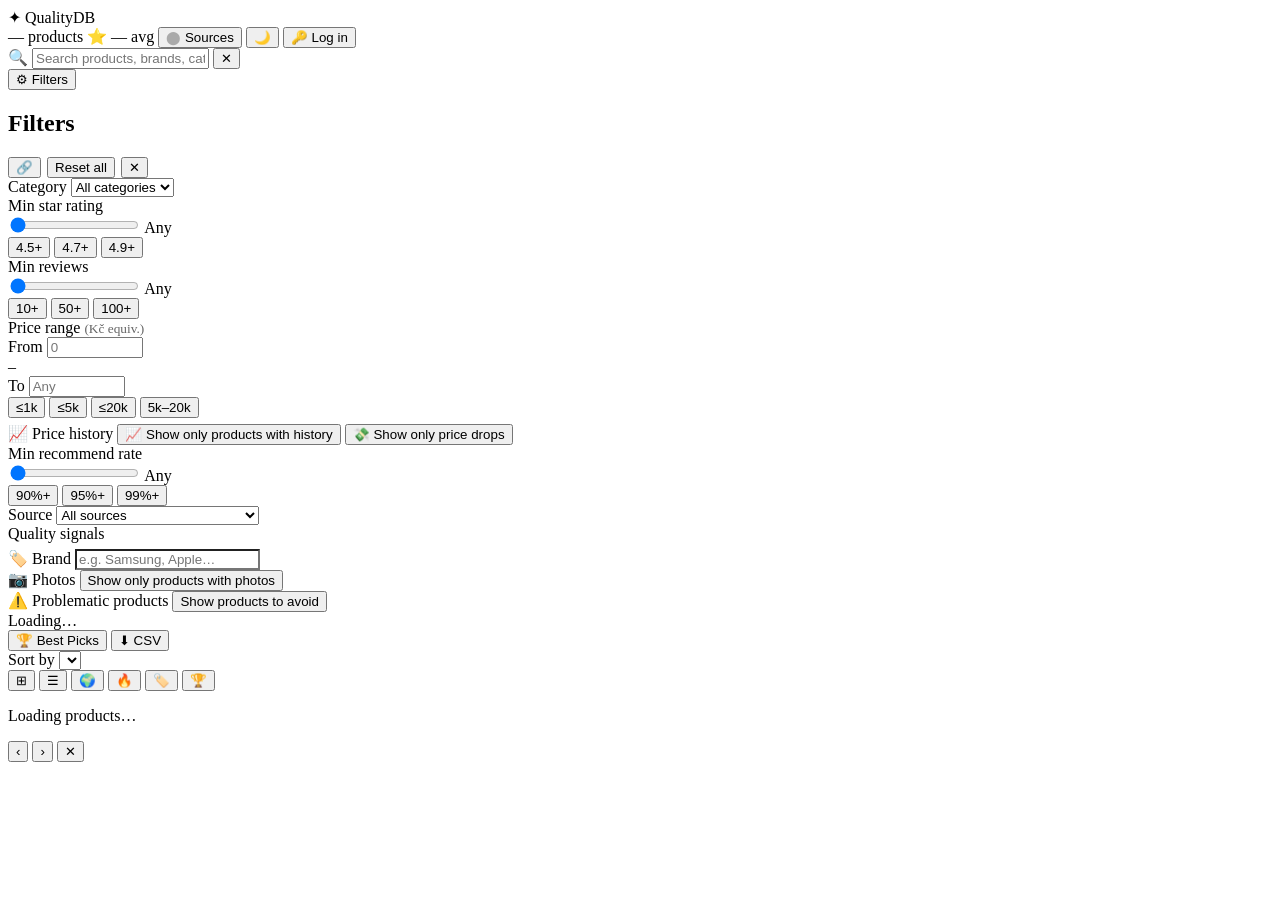
==== QualityDB/templates/index.html @ 21565580 "Add Best Picks navigation: 3 improvements for ≤3-click quality discovery 1. 🏆 Best Picks preset butt" ====
<!DOCTYPE html>
<html lang="en">
<head>
  <meta charset="UTF-8" />
  <meta name="viewport" content="width=device-width, initial-scale=1.0"/>
  <title>Quality Product Database</title>
  <link rel="icon" type="image/svg+xml" href="data:image/svg+xml,<svg xmlns='http://www.w3.org/2000/svg' viewBox='0 0 100 100'><rect width='100' height='100' rx='18' fill='%232563eb'/><text x='50' y='72' font-size='58' text-anchor='middle' font-family='serif'>⭐</text></svg>">
  <link rel="preconnect" href="https://fonts.googleapis.com">
  <link href="https://fonts.googleapis.com/css2?family=Inter:wght@300;400;500;600;700&display=swap" rel="stylesheet">
  <link rel="stylesheet" href="/static/style.css" />
</head>
<body>

<!-- HEADER -->
<header class="header">
  <div class="header-inner">
    <div class="logo">
      <span class="logo-icon">✦</span>
      <span class="logo-text">QualityDB</span>
    </div>

    <div class="header-stats" id="header-stats">
      <span class="stat-pill"><span id="stat-total">—</span> <span data-i18n="statProducts">products</span></span>
      <span class="stat-pill">⭐ <span id="stat-stars">—</span> <span data-i18n="statAvg">avg</span></span>
      <span class="stat-pill" id="stat-images" title="Products with product photos" style="display:none"></span>
      <button class="stat-pill status-health-btn" id="health-btn" title="Data freshness status">
        <span id="health-indicator" style="color:#aaa">⬤</span> Sources
      </button>
      <button class="stat-pill theme-toggle-btn" id="theme-toggle" title="Toggle dark/light mode" aria-label="Toggle dark mode">🌙</button>
      <button class="stat-pill auth-btn" id="auth-btn" title="Contribute data to Institut Kvality">
        <span id="auth-btn-icon">🔑</span>
        <span id="auth-btn-label">Log in</span>
      </button>
    </div>
  </div>
</header>

<!-- DATA HEALTH PANEL -->
<div id="health-backdrop" class="sidebar-backdrop"></div>
<div id="health-panel" class="health-panel" style="display:none">
  <div class="health-panel-inner">
    <div class="health-panel-header">
      <span>📡 Data Source Status</span>
      <button id="health-close" class="sidebar-close-btn">✕</button>
    </div>
    <div id="health-summary" class="health-summary"></div>
    <div id="health-rows" class="health-rows">Loading…</div>
  </div>
</div>

<!-- SEARCH BAR -->
<div class="search-section">
  <div class="search-wrap">
    <div class="search-box">
      <span class="search-icon">🔍</span>
      <input type="text" id="search-input" data-i18n-placeholder="searchPlaceholder"
             placeholder="Search products, brands, categories… (press / to focus)" autocomplete="off" />
      <button class="search-clear" id="search-clear" title="Clear">✕</button>
    </div>
    <div id="search-suggestions" class="search-suggestions" style="display:none"></div>
  </div>
</div>

<!-- CATEGORY QUICK-FILTER PILLS -->
<div class="cat-pills-row" id="cat-pills-row" style="display:none"></div>
<div class="cat-pills-row sub-pills-row" id="sub-pills-row" style="display:none"></div>

<!-- MOBILE FILTER TOGGLE -->
<button class="mobile-filter-btn" id="mobile-filter-btn">
  <span>⚙</span> <span data-i18n="mobileFilters">Filters</span>
</button>

<!-- SIDEBAR BACKDROP (mobile) -->
<div class="sidebar-backdrop" id="sidebar-backdrop"></div>

<!-- MAIN LAYOUT -->
<div class="layout">

  <!-- SIDEBAR FILTERS -->
  <aside class="sidebar" id="sidebar">
    <div class="sidebar-header">
      <h2 data-i18n="filtersTitle">Filters</h2>
      <div style="display:flex;gap:6px;align-items:center;">
        <button class="share-btn" id="share-filters" title="Copy link to current filters">🔗</button>
        <button class="reset-btn" id="reset-filters" data-i18n="resetAll">Reset all</button>
        <button class="sidebar-close-btn" id="sidebar-close">✕</button>
      </div>
    </div>

    <!-- Main Category -->
    <div class="filter-group">
      <label class="filter-label" data-i18n="category">Category</label>
      <select id="filter-main-category" class="filter-select">
        <option value="" data-i18n-opt="allCategories">All categories</option>
      </select>
    </div>

    <!-- Subcategory -->
    <div class="filter-group" id="sub-category-group" style="display:none;">
      <label class="filter-label" data-i18n="subcategory">Subcategory</label>
      <select id="filter-category" class="filter-select">
        <option value="" data-i18n-opt="allSubcategories">All subcategories</option>
      </select>
    </div>

    <!-- Min Stars -->
    <div class="filter-group">
      <label class="filter-label" data-i18n="minStarRating">Min star rating</label>
      <div class="range-row">
        <input type="range" id="filter-stars" min="0" max="5" step="0.1" value="0" />
        <span class="range-value" id="stars-val">Any</span>
      </div>
      <div class="star-quick">
        <button class="star-btn" data-val="4.5">4.5+</button>
        <button class="star-btn" data-val="4.7">4.7+</button>
        <button class="star-btn" data-val="4.9">4.9+</button>
      </div>
    </div>

    <!-- Max Return Rate (Alza only — shown/hidden by JS) -->
    <div class="filter-group" id="return-rate-group" style="display:none">
      <label class="filter-label" data-i18n="maxReturnRate">Max return rate</label>
      <div class="range-row">
        <input type="range" id="filter-return" min="0" max="1.4" step="0.1" value="1.4" />
        <span class="range-value" id="return-val">1.4%</span>
      </div>
      <div class="star-quick">
        <button class="star-btn" data-return="0">0%</button>
        <button class="star-btn" data-return="0.5">≤0.5%</button>
        <button class="star-btn" data-return="1.0">≤1.0%</button>
      </div>
    </div>

    <!-- Min Reviews -->
    <div class="filter-group">
      <label class="filter-label" data-i18n="minReviews">Min reviews</label>
      <div class="range-row">
        <input type="range" id="filter-reviews" min="0" max="500" step="5" value="0" />
        <span class="range-value" id="reviews-val">Any</span>
      </div>
      <div class="star-quick">
        <button class="star-btn" data-reviews="10">10+</button>
        <button class="star-btn" data-reviews="50">50+</button>
        <button class="star-btn" data-reviews="100">100+</button>
      </div>
    </div>

    <!-- Price range (min + max) -->
    <div class="filter-group" id="price-filter-group">
      <label class="filter-label">Price range <small style="opacity:.6;font-weight:400">(Kč equiv.)</small></label>
      <div class="price-range-row">
        <div class="price-input-wrap">
          <span class="price-input-label">From</span>
          <input type="number" id="filter-min-price" class="price-number-input" min="0" max="10000000" step="100" placeholder="0" />
        </div>
        <span class="price-range-dash">–</span>
        <div class="price-input-wrap">
          <span class="price-input-label">To</span>
          <input type="number" id="filter-max-price" class="price-number-input" min="0" max="10000000" step="100" placeholder="Any" />
        </div>
      </div>
      <div class="star-quick">
        <button class="star-btn" data-price-preset="0,1000">≤1k</button>
        <button class="star-btn" data-price-preset="0,5000">≤5k</button>
        <button class="star-btn" data-price-preset="0,20000">≤20k</button>
        <button class="star-btn" data-price-preset="5000,20000">5k–20k</button>
      </div>
    </div>

    <!-- Has price history -->
    <div class="filter-group">
      <label class="filter-label">📈 Price history</label>
      <button id="history-toggle" class="avoid-btn" data-active="0">
        📈 Show only products with history
      </button>
      <button id="price-drop-toggle" class="avoid-btn" data-active="0" style="margin-top:6px">
        💸 Show only price drops
      </button>
    </div>

    <!-- Min Recommend Rate -->
    <div class="filter-group" id="recommend-filter-group">
      <label class="filter-label" data-i18n="minRecommend">Min recommend rate</label>
      <div class="range-row">
        <input type="range" id="filter-recommend" min="0" max="100" step="1" value="0" />
        <span class="range-value" id="recommend-val">Any</span>
      </div>
      <div class="star-quick">
        <button class="star-btn" data-rec="90">90%+</button>
        <button class="star-btn" data-rec="95">95%+</button>
        <button class="star-btn" data-rec="99">99%+</button>
      </div>
    </div>

    <!-- Source -->
    <div class="filter-group">
      <label class="filter-label" data-i18n="source">Source</label>
      <select id="filter-source" class="filter-select">
        <option value="">All sources</option>
        <optgroup label="🇨🇿 Czech Republic">
          <option value="alza.cz"    data-market="CZ">Alza.cz</option>
          <option value="heureka.cz" data-market="CZ">Heureka.cz</option>
          <option value="zbozi.cz"   data-market="CZ">Zbozi.cz</option>
          <option value="datart.cz"  data-market="CZ">Datart.cz</option>
          <option value="planeo.cz"  data-market="CZ">Planeo.cz</option>
        </optgroup>
        <optgroup label="🇸🇰 Slovakia">
          <option value="heureka.sk" data-market="SK">Heureka.sk</option>
        </optgroup>
        <optgroup label="🇩🇪 Germany">
          <option value="amazon_de"     data-market="DE">Amazon.de</option>
          <option value="otto_de"       data-market="DE">Otto.de</option>
          <option value="saturn_de"     data-market="DE">Saturn.de</option>
          <option value="mediamarkt"    data-market="DE">MediaMarkt</option>
          <option value="testberichte"  data-market="DE">Testberichte.de</option>
          <option value="conrad"        data-market="DE">Conrad.de</option>
        </optgroup>
        <optgroup label="🇦🇹 Austria">
          <option value="geizhals"      data-market="AT">Geizhals.at</option>
        </optgroup>
        <optgroup label="🇨🇭 Switzerland">
          <option value="digitec"       data-market="CH">Digitec.ch</option>
        </optgroup>
        <optgroup label="🇫🇷 France">
          <option value="fnac"          data-market="FR">Fnac.fr</option>
          <option value="fr_ir"         data-market="FR">Indice de Réparabilité (Gov)</option>
        </optgroup>
        <optgroup label="🇵🇱 Poland">
          <option value="ceneo"         data-market="PL">Ceneo.pl</option>
        </optgroup>
        <optgroup label="🇳🇱 Netherlands">
          <option value="coolblue"      data-market="NL">Coolblue.nl</option>
        </optgroup>
        <optgroup label="🇸🇪 Sweden">
          <option value="prisjakt"      data-market="SE">Prisjakt.nu</option>
          <option value="pricerunner_se" data-market="SE">PriceRunner.se</option>
        </optgroup>
        <optgroup label="🇩🇰 Denmark">
          <option value="pricerunner"   data-market="DK">PriceRunner.dk</option>
        </optgroup>
        <optgroup label="🌐 Global">
          <option value="amazon_us"     data-market="US">Amazon.com (US)</option>
        </optgroup>
      </select>
    </div>

    <!-- Quality keywords -->
    <div class="filter-group">
      <div style="display:flex;align-items:center;justify-content:space-between;margin-bottom:6px">
        <label class="filter-label" style="margin-bottom:0" data-i18n="qualitySignals">Quality signals</label>
        <button id="kw-clear-btn" class="kw-clear-btn" style="display:none" title="Clear filter">✕ Clear</button>
      </div>
      <div class="kw-filter-pills" id="kw-filter-pills"></div>
    </div>

    <!-- Brand filter -->
    <div class="filter-group">
      <label class="filter-label">🏷️ Brand</label>
      <input type="text" id="filter-brand" class="filter-select" placeholder="e.g. Samsung, Apple…"
             list="brand-autocomplete" spellcheck="false"
             style="cursor:text;background-image:none;padding-right:10px" />
      <datalist id="brand-autocomplete"></datalist>
    </div>

    <!-- With photos only -->
    <div class="filter-group">
      <label class="filter-label">📷 Photos</label>
      <button id="photos-toggle" class="avoid-btn" data-active="0">
        Show only products with photos
      </button>
    </div>

    <!-- Products to avoid -->
    <div class="filter-group">
      <label class="filter-label">⚠️ Problematic products</label>
      <button id="avoid-toggle" class="avoid-btn" data-active="0">
        Show products to avoid
      </button>
      <div id="avoid-info" class="avoid-info" style="display:none">
        Showing products rated &lt;3.5★ or &lt;65% recommend with 100+ reviews
      </div>
    </div>
  </aside>

  <!-- MAIN CONTENT -->
  <main class="main-content">

    <!-- TOOLBAR -->
    <div class="toolbar">
      <div class="toolbar-left">
        <div class="results-info" id="results-info">Loading…</div>
        <button class="best-picks-btn" id="best-picks-btn" title="Top-rated products (≥93% recommend, ≥20 reviews)">🏆 Best Picks</button>
        <button class="export-btn" id="export-csv-btn" title="Download visible results as CSV">⬇ CSV</button>
      </div>
      <div class="toolbar-right">
        <label class="sort-label" data-i18n="sortBy">Sort by</label>
        <select id="sort-by" class="filter-select sort-select">
          <!-- populated by buildSortOptions() on load and language change -->
        </select>
        <div class="view-toggle">
          <button class="view-btn active" id="view-grid" title="Grid view">⊞</button>
          <button class="view-btn" id="view-list" title="List view">☰</button>
          <button class="view-btn" id="view-cross-market" title="Cross-market comparison">🌍</button>
          <button class="view-btn" id="view-movers" title="Trending: products with the biggest price / rating / review changes vs N days ago">🔥</button>
          <button class="view-btn" id="view-brands" title="Brand leaderboard — average ratings across all brands">🏷️</button>
          <button class="view-btn" id="view-top-picks" title="Best products by category">🏆</button>
        </div>
      </div>
    </div>

    <!-- ACTIVE FILTERS BAR -->
    <div id="active-filters-bar" style="display:none"></div>

    <!-- PRODUCT GRID -->
    <div class="product-grid" id="product-grid">
      <div class="loading-state">
        <div class="spinner"></div>
        <p data-i18n="loading">Loading products…</p>
      </div>
    </div>

    <!-- PAGINATION -->
    <div class="pagination" id="pagination"></div>

    <!-- LOAD MORE -->
    <div class="load-more-wrap">
      <button id="load-more-btn" class="load-more-btn" style="display:none" onclick="loadMoreProducts()">Load more</button>
    </div>

    <!-- MOVERS VIEW (hidden by default, toggled by toolbar button) -->
    <div id="movers-panel" style="display:none">
      <div class="movers-toolbar">
        <span class="movers-title">🔥 Trending Changes</span>
        <select id="movers-metric" class="filter-select" title="Metric to compare">
          <option value="recommend">Recommend rate</option>
          <option value="stars">Star rating</option>
          <option value="price">Price (CZK)</option>
        </select>
        <select id="movers-days" class="filter-select" title="Min. tracking age — only show products tracked for at least this long">
          <option value="3">tracked ≥ 3 days</option>
          <option value="7" selected>tracked ≥ 1 week</option>
          <option value="14">tracked ≥ 2 weeks</option>
          <option value="30">tracked ≥ 1 month</option>
          <option value="60">tracked ≥ 2 months</option>
        </select>
        <button id="movers-refresh-btn" class="star-btn" style="padding:4px 12px">Refresh</button>
        <span id="movers-status" style="font-size:0.8em;color:#888"></span>
      </div>
      <div id="movers-grid"></div>
    </div>

    <!-- BRANDS VIEW (hidden by default, toggled by toolbar button) -->
    <div id="brands-panel" style="display:none">
      <div class="brands-toolbar">
        <span class="brands-title">🏷️ Brand Leaderboard</span>
        <div class="brands-controls">
          <label style="font-size:0.85em;color:#888">Min products:</label>
          <select id="brands-min-products" class="filter-select" style="width:auto">
            <option value="1">1+</option>
            <option value="3" selected>3+</option>
            <option value="10">10+</option>
            <option value="25">25+</option>
            <option value="50">50+</option>
          </select>
          <input type="text" id="brands-search" class="search-box" placeholder="Filter brands…"
                 style="padding:4px 10px;width:180px;font-size:0.85em;border:1px solid #333;border-radius:6px;background:#1a1a1a;color:#e0e0e0" />
        </div>
        <span id="brands-status" style="font-size:0.8em;color:#888"></span>
      </div>
      <div id="brands-grid"></div>
    </div>

    <!-- CROSS-MARKET VIEW (hidden by default, toggled by toolbar button) -->
    <div id="cross-market-panel" style="display:none">
      <div class="cross-market-toolbar">
        <span class="cross-market-title">🌍 Cross-Market Product Matches</span>
        <div class="cm-quality-chips" id="cm-quality-chips">
          <button class="cm-qchip active" data-thresh="0">All</button>
          <button class="cm-qchip" data-thresh="90">90%+</button>
          <button class="cm-qchip" data-thresh="93">93%+</button>
          <button class="cm-qchip" data-thresh="97">97%+</button>
        </div>
        <select id="cm-min-markets" class="filter-select" title="Minimum markets">
          <option value="2">2+ markets</option>
          <option value="3">3+ markets</option>
        </select>
        <button id="cm-refresh-btn" class="star-btn" style="padding:4px 12px">Refresh</button>
        <span id="cm-status" style="font-size:0.8em;color:#888"></span>
      </div>
      <div id="cross-market-grid"></div>
    </div>

    <!-- TOP-PICKS PANEL (hidden by default, toggled by toolbar button) -->
    <div id="top-picks-panel" style="display:none">
      <div class="top-picks-toolbar">
        <span class="top-picks-title">🏆 Best Products by Category</span>
        <div class="tp-quality-chips" id="tp-quality-chips">
          <button class="cm-qchip active" data-thresh="93" data-reviews="20">93%+</button>
          <button class="cm-qchip" data-thresh="95" data-reviews="20">95%+</button>
          <button class="cm-qchip" data-thresh="97" data-reviews="20">97%+</button>
        </div>
        <button id="tp-refresh-btn" class="star-btn" style="padding:4px 12px">Refresh</button>
        <span id="tp-status" style="font-size:0.8em;color:#888"></span>
      </div>
      <div id="top-picks-grid"></div>
    </div>

  </main>
</div>

<!-- AUTH MODAL -->
<div class="modal-overlay" id="auth-modal-overlay" style="display:none">
  <div class="modal auth-modal" id="auth-modal">
    <button class="modal-close" id="auth-modal-close">✕</button>
    <div class="auth-modal-content">

      <!-- Tab switcher -->
      <div class="auth-tabs">
        <button class="auth-tab active" id="tab-login">Log in</button>
        <button class="auth-tab" id="tab-register">Join Institut Kvality</button>
        <a href="https://institutkvality.vercel.app/en/contribute" target="_blank" rel="noopener"
           class="auth-tab auth-tab-external" style="margin-left:auto;font-size:0.8em;color:#888;text-decoration:none;display:flex;align-items:center;gap:4px">
          institutkvality.cz ↗
        </a>
      </div>

      <!-- LOGIN FORM -->
      <form id="login-form" class="auth-form">
        <h2 class="auth-title">Welcome back</h2>
        <div class="auth-field">
          <label>Email</label>
          <input type="email" id="login-email" autocomplete="email" placeholder="you@example.com" required />
        </div>
        <div class="auth-field">
          <label>Password</label>
          <input type="password" id="login-password" autocomplete="current-password" placeholder="••••••••" required />
        </div>
        <div class="auth-error" id="login-error"></div>
        <button type="submit" class="auth-submit" id="login-submit">Log in</button>
      </form>

      <!-- REGISTER FORM -->
      <form id="register-form" class="auth-form" style="display:none">
        <h2 class="auth-title">Create your research account</h2>
        <p class="auth-subtitle">Join the distributed quality-data network. Your contributions help build
        an open, crowd-verified product database — independent of any retailer.</p>

        <div class="auth-field">
          <label>Email</label>
          <input type="email" id="reg-email" autocomplete="email" placeholder="you@example.com" required />
        </div>
        <div class="auth-field">
          <label>Password <span class="auth-hint">(min 8 characters)</span></label>
          <input type="password" id="reg-password" autocomplete="new-password" placeholder="••••••••" required minlength="8" />
        </div>
        <div class="auth-field">
          <label>Country <span class="auth-hint">(determines which sources you can contribute)</span></label>
          <select id="reg-country" required>
            <option value="">— select —</option>
            <option value="CZ">🇨🇿 Czech Republic</option>
            <option value="SK">🇸🇰 Slovakia</option>
            <option value="DE">🇩🇪 Germany</option>
            <option value="AT">🇦🇹 Austria</option>
            <option value="CH">🇨🇭 Switzerland</option>
            <option value="FR">🇫🇷 France</option>
            <option value="PL">🇵🇱 Poland</option>
            <option value="NL">🇳🇱 Netherlands</option>
            <option value="SE">🇸🇪 Sweden</option>
            <option value="DK">🇩🇰 Denmark</option>
            <option value="US">🇺🇸 United States</option>
            <option value="GB">🇬🇧 United Kingdom</option>
          </select>
        </div>

        <div class="auth-research-questions">
          <p class="auth-research-intro">Three quick research questions — helps us understand who is building this database:</p>
          <div class="auth-field">
            <label>1. What is your primary reason for researching product quality?</label>
            <textarea id="reg-q1" rows="2" placeholder="e.g. I want to make more informed purchase decisions…" required></textarea>
          </div>
          <div class="auth-field">
            <label>2. Which product categories do you think are most affected by planned obsolescence?</label>
            <textarea id="reg-q2" rows="2" placeholder="e.g. Smartphones, printers, household appliances…" required></textarea>
          </div>
          <div class="auth-field">
            <label>3. How do you currently discover high-quality products?</label>
            <textarea id="reg-q3" rows="2" placeholder="e.g. Word of mouth, online reviews, specialist forums…" required></textarea>
          </div>
        </div>

        <div class="auth-error" id="reg-error"></div>
        <button type="submit" class="auth-submit" id="reg-submit">Create account &amp; join</button>
      </form>

      <!-- LOGGED-IN STATE -->
      <div id="user-panel" class="user-panel" style="display:none">
        <div class="user-welcome">
          <span class="user-avatar">👤</span>
          <div>
            <div class="user-email" id="user-email"></div>
            <div class="user-country" id="user-country"></div>
          </div>
        </div>
        <div class="user-stats">
          <div class="user-stat">
            <span class="user-stat-val" id="user-contrib-count">—</span>
            <span class="user-stat-label">contributions</span>
          </div>
          <div class="user-stat">
            <span class="user-stat-val" id="contrib-total-staged">—</span>
            <span class="user-stat-label">staged globally</span>
          </div>
          <div class="user-stat">
            <span class="user-stat-val" id="contrib-total-merged">—</span>
            <span class="user-stat-label">merged to DB</span>
          </div>
        </div>
        <div class="user-download-section">
          <p>To contribute product data, run the scraper on your machine:</p>
          <div class="user-token-box">
            <code id="contrib-cmd">python3 contrib_scraper.py --token <span id="user-token-display">…</span></code>
            <button class="copy-token-btn" id="copy-token-btn" title="Copy to clipboard">📋</button>
          </div>
          <a href="/static/contrib_scraper.py" download class="download-btn">⬇ Download contrib_scraper.py</a>
        </div>
        <button class="auth-logout-btn" id="auth-logout">Log out</button>
      </div>

    </div>
  </div>
</div>

<!-- PRODUCT DETAIL MODAL -->
<div class="modal-overlay" id="modal-overlay">
  <div class="modal" id="modal">
    <div class="modal-nav-bar">
      <button class="modal-nav-btn" id="modal-prev" title="Previous product (← arrow key)" onclick="navigateModal(-1)">‹</button>
      <button class="modal-nav-btn" id="modal-next" title="Next product (→ arrow key)" onclick="navigateModal(1)">›</button>
      <button class="modal-close" id="modal-close">✕</button>
    </div>
    <div class="modal-content" id="modal-content"></div>
    <div class="modal-history" id="modal-history" style="display:none">
      <div class="modal-history-title">📈 Rating history</div>
      <div id="modal-history-chart"></div>
    </div>
  </div>
</div>

<script src="/static/app.js"></script>
</body>
</html>
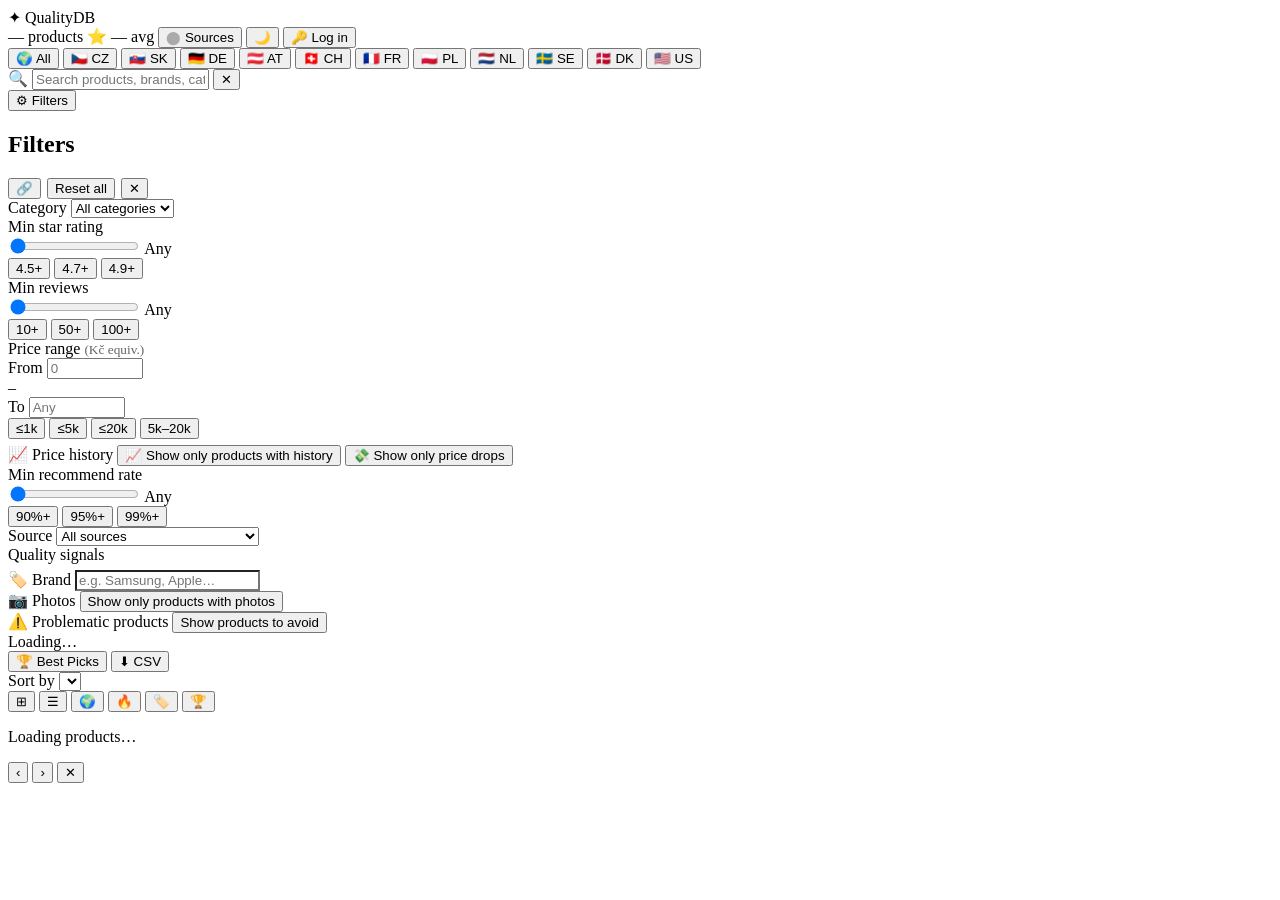
==== commit 6d452251: "Add country filter row: one-click market filtering at the top of the page Sticky row of flag chips (" ====
--- a/QualityDB/templates/index.html
+++ b/QualityDB/templates/index.html
@@ -46,6 +46,22 @@
     <div id="health-summary" class="health-summary"></div>
     <div id="health-rows" class="health-rows">Loading…</div>
   </div>
+</div>
+
+<!-- COUNTRY FILTER ROW — one-click market filter, sticky below header -->
+<div class="country-filter-row" id="country-filter-row">
+  <button class="country-pill country-pill-active" data-ctry="">🌍 All</button>
+  <button class="country-pill" data-ctry="CZ">🇨🇿 CZ</button>
+  <button class="country-pill" data-ctry="SK">🇸🇰 SK</button>
+  <button class="country-pill" data-ctry="DE">🇩🇪 DE</button>
+  <button class="country-pill" data-ctry="AT">🇦🇹 AT</button>
+  <button class="country-pill" data-ctry="CH">🇨🇭 CH</button>
+  <button class="country-pill" data-ctry="FR">🇫🇷 FR</button>
+  <button class="country-pill" data-ctry="PL">🇵🇱 PL</button>
+  <button class="country-pill" data-ctry="NL">🇳🇱 NL</button>
+  <button class="country-pill" data-ctry="SE">🇸🇪 SE</button>
+  <button class="country-pill" data-ctry="DK">🇩🇰 DK</button>
+  <button class="country-pill" data-ctry="US">🇺🇸 US</button>
 </div>
 
 <!-- SEARCH BAR -->
@@ -435,9 +451,47 @@
           <label>Password</label>
           <input type="password" id="login-password" autocomplete="current-password" placeholder="••••••••" required />
         </div>
+        <div style="text-align:right;margin-top:-4px;margin-bottom:8px">
+          <button type="button" id="forgot-pw-link" style="background:none;border:none;color:var(--accent);font-size:0.8em;cursor:pointer;padding:0;text-decoration:underline">
+            Forgot password?
+          </button>
+        </div>
         <div class="auth-error" id="login-error"></div>
         <button type="submit" class="auth-submit" id="login-submit">Log in</button>
       </form>
+
+      <!-- FORGOT PASSWORD FORM -->
+      <div id="forgot-pw-form" class="auth-form" style="display:none">
+        <h2 class="auth-title">Reset password</h2>
+        <p class="auth-subtitle">Enter your email and we'll send a 6-digit code to set a new password.</p>
+        <!-- Step 1: enter email -->
+        <div id="forgot-step-email">
+          <div class="auth-field">
+            <label>Email</label>
+            <input type="email" id="forgot-email" autocomplete="email" placeholder="you@example.com" />
+          </div>
+          <div class="auth-error" id="forgot-error"></div>
+          <button type="button" class="auth-submit" id="forgot-send-btn">Send reset code</button>
+        </div>
+        <!-- Step 2: enter code + new password -->
+        <div id="forgot-step-code" style="display:none">
+          <div class="auth-field">
+            <label>6-digit code <span class="auth-hint">(check your email)</span></label>
+            <input type="text" id="forgot-code" inputmode="numeric" maxlength="6" placeholder="123456" autocomplete="one-time-code" />
+          </div>
+          <div class="auth-field">
+            <label>New password <span class="auth-hint">(min 8 characters)</span></label>
+            <input type="password" id="forgot-new-pw" autocomplete="new-password" placeholder="••••••••" minlength="8" />
+          </div>
+          <div class="auth-error" id="forgot-code-error"></div>
+          <button type="button" class="auth-submit" id="forgot-reset-btn">Set new password</button>
+        </div>
+        <div style="text-align:center;margin-top:12px">
+          <button type="button" id="back-to-login" style="background:none;border:none;color:var(--accent);font-size:0.8em;cursor:pointer;padding:0;text-decoration:underline">
+            ← Back to login
+          </button>
+        </div>
+      </div>
 
       <!-- REGISTER FORM -->
       <form id="register-form" class="auth-form" style="display:none">
@@ -474,17 +528,48 @@
 
         <div class="auth-research-questions">
           <p class="auth-research-intro">Three quick research questions — helps us understand who is building this database:</p>
+
           <div class="auth-field">
             <label>1. What is your primary reason for researching product quality?</label>
-            <textarea id="reg-q1" rows="2" placeholder="e.g. I want to make more informed purchase decisions…" required></textarea>
-          </div>
+            <select id="reg-q1" required>
+              <option value="">— select —</option>
+              <option value="Informed purchase decisions">Making more informed purchase decisions</option>
+              <option value="Avoid planned obsolescence">I want to avoid planned obsolescence</option>
+              <option value="Academic or professional research">Academic / professional research</option>
+              <option value="Environmental & sustainability concerns">Environmental and sustainability concerns</option>
+              <option value="Help others find reliable products">Help others find reliable products</option>
+              <option value="Repairability interest">Interested in product repairability</option>
+              <option value="Other">Other</option>
+            </select>
+          </div>
+
           <div class="auth-field">
-            <label>2. Which product categories do you think are most affected by planned obsolescence?</label>
-            <textarea id="reg-q2" rows="2" placeholder="e.g. Smartphones, printers, household appliances…" required></textarea>
-          </div>
+            <label>2. Which product categories are most affected by planned obsolescence?</label>
+            <div class="auth-checkbox-group" id="reg-q2-group">
+              <label class="auth-checkbox-item"><input type="checkbox" value="Smartphones" /> 📱 Smartphones</label>
+              <label class="auth-checkbox-item"><input type="checkbox" value="Printers" /> 🖨 Printers &amp; ink</label>
+              <label class="auth-checkbox-item"><input type="checkbox" value="Household appliances" /> 🏠 Household appliances</label>
+              <label class="auth-checkbox-item"><input type="checkbox" value="Laptops" /> 💻 Laptops</label>
+              <label class="auth-checkbox-item"><input type="checkbox" value="Headphones" /> 🎧 Headphones &amp; earbuds</label>
+              <label class="auth-checkbox-item"><input type="checkbox" value="Batteries" /> 🔋 Batteries &amp; chargers</label>
+              <label class="auth-checkbox-item"><input type="checkbox" value="Smart home devices" /> 💡 Smart home devices</label>
+              <label class="auth-checkbox-item"><input type="checkbox" value="Cameras" /> 📷 Cameras</label>
+            </div>
+          </div>
+
           <div class="auth-field">
             <label>3. How do you currently discover high-quality products?</label>
-            <textarea id="reg-q3" rows="2" placeholder="e.g. Word of mouth, online reviews, specialist forums…" required></textarea>
+            <select id="reg-q3" required>
+              <option value="">— select —</option>
+              <option value="Word of mouth">Word of mouth / recommendations</option>
+              <option value="Online reviews">Online consumer reviews</option>
+              <option value="Specialist forums">Specialist forums or communities</option>
+              <option value="Consumer test magazines">Consumer test magazines (Which?, Stiftung Warentest…)</option>
+              <option value="Price comparison sites">Price comparison sites</option>
+              <option value="Expert blogs or YouTube">Expert blogs or YouTube</option>
+              <option value="Trial and error">Trial and error</option>
+              <option value="Other">Other</option>
+            </select>
           </div>
         </div>
 
@@ -515,14 +600,72 @@
             <span class="user-stat-label">merged to DB</span>
           </div>
         </div>
-        <div class="user-download-section">
-          <p>To contribute product data, run the scraper on your machine:</p>
-          <div class="user-token-box">
-            <code id="contrib-cmd">python3 contrib_scraper.py --token <span id="user-token-display">…</span></code>
-            <button class="copy-token-btn" id="copy-token-btn" title="Copy to clipboard">📋</button>
-          </div>
-          <a href="/static/contrib_scraper.py" download class="download-btn">⬇ Download contrib_scraper.py</a>
-        </div>
+        <!-- BOOKMARKLET SECTION -->
+        <div class="bookmarklet-section">
+          <h3 class="bm-heading">🔖 Přidejte skener do záložek</h3>
+          <p class="bm-sub">Přetáhněte zelené tlačítko do záložkové lišty v prohlížeči. Stačí jednou.</p>
+
+          <div class="bm-step">
+            <span class="bm-step-num">1</span>
+            <div class="bm-step-body">
+              <strong>Přetáhněte toto tlačítko do záložkové lišty:</strong>
+              <p class="bm-hint">💡 Nejprve zobrazte lištu záložek: <kbd>Ctrl+Shift+B</kbd> (Win) nebo <kbd>⌘+Shift+B</kbd> (Mac). Pod adresním řádkem se zobrazí lišta.</p>
+              <a id="bm-drag-btn" class="bm-drag-btn" href="#" onclick="return false;" title="Přetáhněte do záložkové lišty v prohlížeči">🔬 IKOR Skener</a>
+              <p class="bm-fallback">Nejde přetáhnout? Klikněte pravým tlačítkem na zelené tlačítko → „Přidat záložku".</p>
+            </div>
+          </div>
+
+          <div class="bm-step">
+            <span class="bm-step-num">2</span>
+            <div class="bm-step-body">
+              <strong>🛍️ Jděte na e-shop a otevřete libovolnou kategorii:</strong>
+              <div class="bm-links">
+                <a href="https://www.heureka.cz" target="_blank" rel="noopener">🇨🇿 Heureka.cz →</a>
+                <a href="https://www.heureka.sk" target="_blank" rel="noopener">🇸🇰 Heureka.sk →</a>
+                <a href="https://www.alza.cz" target="_blank" rel="noopener">🇨🇿 Alza.cz →</a>
+                <a href="https://www.zbozi.cz" target="_blank" rel="noopener">🇨🇿 Zbozi.cz →</a>
+                <a href="https://www.coolblue.nl" target="_blank" rel="noopener">🇳🇱 Coolblue.nl →</a>
+                <a href="https://www.idealo.de" target="_blank" rel="noopener">🇩🇪 Idealo.de →</a>
+                <a href="https://www.fnac.com" target="_blank" rel="noopener">🇫🇷 Fnac.com →</a>
+              </div>
+              <p class="bm-hint">Musíte být na stránce s výpisem produktů (např. Smartphony, Notebooky, Pračky).</p>
+            </div>
+          </div>
+
+          <div class="bm-step">
+            <span class="bm-step-num">3</span>
+            <div class="bm-step-body">
+              <strong>✅ Klikněte na záložku <em>IKOR Skener</em></strong>
+              <p class="bm-hint">Zobrazí se okno: „Nalezeno X produktů — přispět?" Klikněte Přispět — hotovo! Trvá ~2 sekundy.</p>
+            </div>
+          </div>
+
+          <p class="bm-supported">Podporuje: <strong>Heureka.cz</strong> · <strong>Heureka.sk</strong> · <strong>Alza.cz</strong> · <strong>Zbozi.cz</strong> · <strong>Coolblue.nl</strong> · <strong>Idealo.de</strong> · <strong>Fnac.com</strong></p>
+        </div>
+
+        <!-- ADVANCED: Python CLI (collapsed) -->
+        <details class="bm-advanced">
+          <summary>⚙ Pokročilé — Python skener</summary>
+          <div class="user-download-section">
+            <p style="font-size:0.82em;color:var(--text2);margin-bottom:8px">Spusťte lokálně pro hromadný sběr dat:</p>
+            <div class="user-token-box">
+              <code id="contrib-cmd">python3 contrib_scraper.py --token <span id="user-token-display">…</span></code>
+              <button class="copy-token-btn" id="copy-token-btn" title="Copy to clipboard">📋</button>
+            </div>
+            <a href="/static/contrib_scraper.py" download class="download-btn">⬇ Download contrib_scraper.py</a>
+          </div>
+        </details>
+
+        <!-- Admin: force-merge staged contributions (bypasses 3-user threshold) -->
+        <div style="margin-top:8px;padding-top:8px;border-top:1px solid var(--border)">
+          <button id="force-merge-btn" style="font-size:0.78em;background:none;border:1px solid var(--border);
+            border-radius:6px;padding:4px 10px;color:var(--text2);cursor:pointer;transition:all var(--transition)"
+            title="Push your staged contributions into the main database (admin only)">
+            ⚡ Merge my staged contributions
+          </button>
+          <span id="force-merge-result" style="font-size:0.78em;color:var(--text2);margin-left:8px"></span>
+        </div>
+
         <button class="auth-logout-btn" id="auth-logout">Log out</button>
       </div>
 
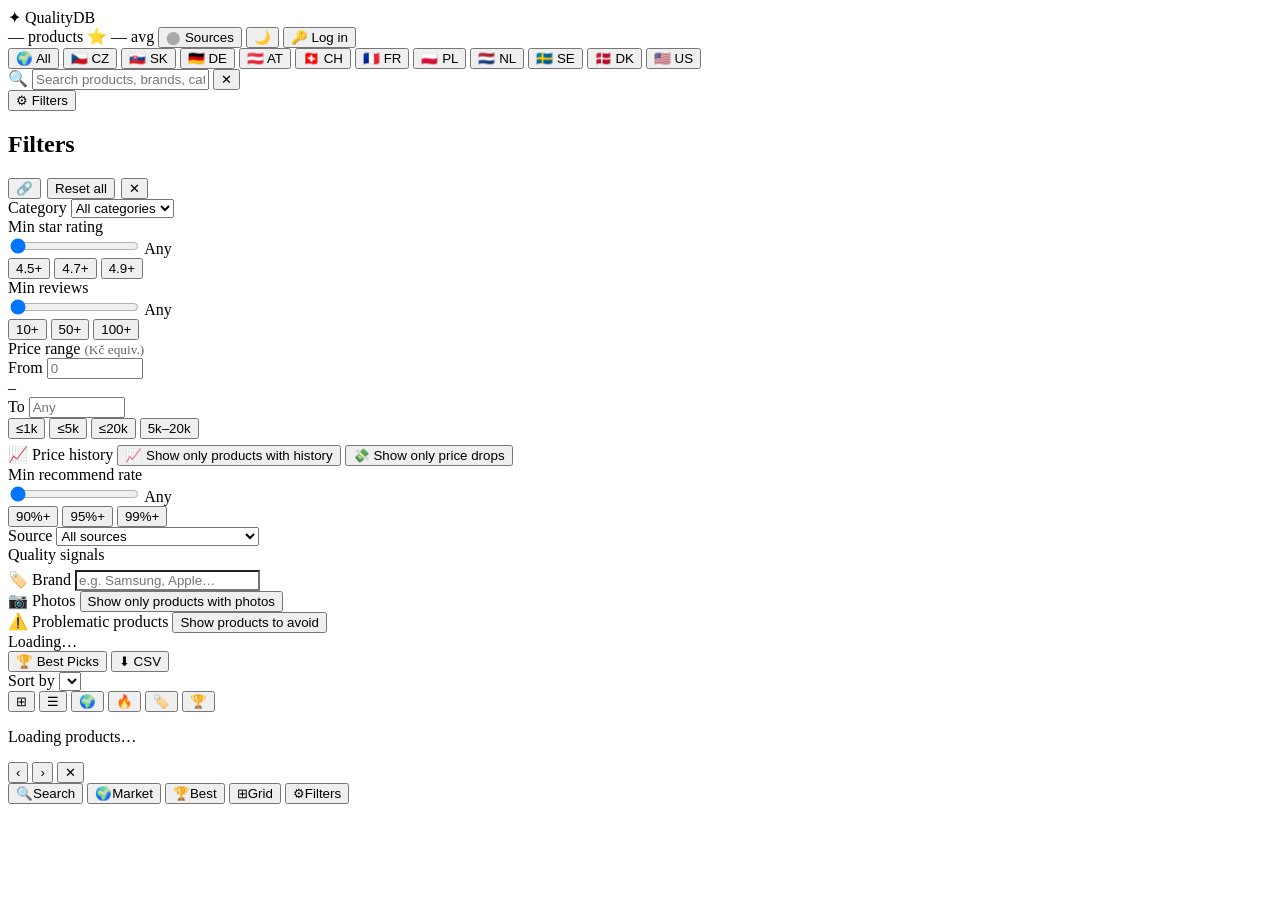
==== commit f7041226: "Mobile UI: bottom nav, compact cards, swipe modal, mini country pills Change 1 — Bottom navigation b" ====
--- a/QualityDB/templates/index.html
+++ b/QualityDB/templates/index.html
@@ -689,6 +689,15 @@
   </div>
 </div>
 
+<!-- MOBILE BOTTOM NAV (only visible ≤900px — replaces floating filter button) -->
+<nav class="mobile-bottom-nav" id="mobile-bottom-nav">
+  <button class="mbn-btn" id="mbn-search"  aria-label="Search">🔍<span>Search</span></button>
+  <button class="mbn-btn" id="mbn-country" aria-label="Market">🌍<span id="mbn-country-label">Market</span></button>
+  <button class="mbn-btn" id="mbn-picks"   aria-label="Best Picks">🏆<span>Best</span></button>
+  <button class="mbn-btn" id="mbn-view"    aria-label="View">⊞<span id="mbn-view-label">Grid</span></button>
+  <button class="mbn-btn" id="mbn-filters" aria-label="Filters">⚙<span>Filters</span></button>
+</nav>
+
 <script src="/static/app.js"></script>
 </body>
 </html>
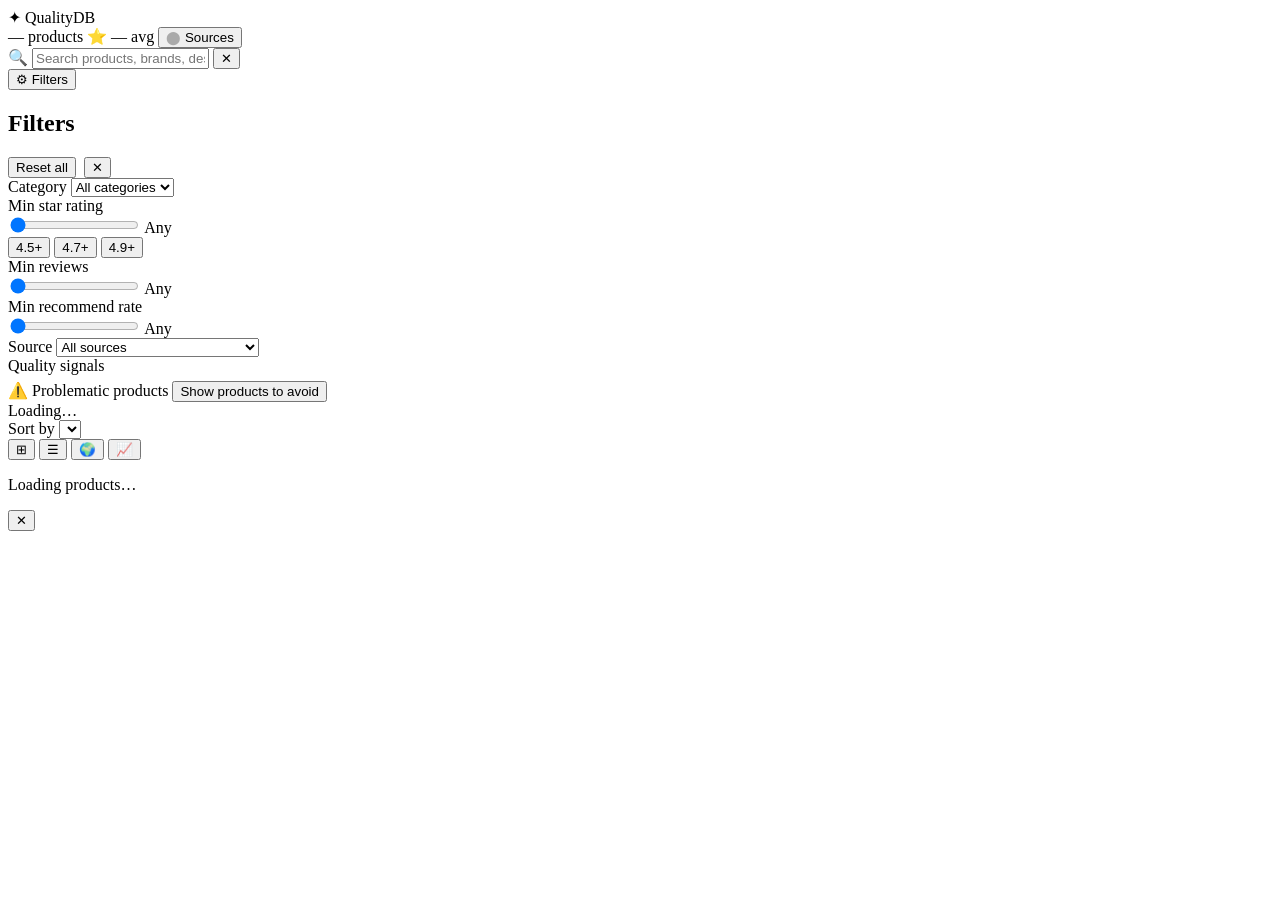
==== commit 32b49c03: "Merge sync-from-local: snapshot/history system, scheduler, multi-market UI Merges origin/sync-from-l" ====
--- a/QualityDB/templates/index.html
+++ b/QualityDB/templates/index.html
@@ -22,14 +22,8 @@
     <div class="header-stats" id="header-stats">
       <span class="stat-pill"><span id="stat-total">—</span> <span data-i18n="statProducts">products</span></span>
       <span class="stat-pill">⭐ <span id="stat-stars">—</span> <span data-i18n="statAvg">avg</span></span>
-      <span class="stat-pill" id="stat-images" title="Products with product photos" style="display:none"></span>
       <button class="stat-pill status-health-btn" id="health-btn" title="Data freshness status">
         <span id="health-indicator" style="color:#aaa">⬤</span> Sources
-      </button>
-      <button class="stat-pill theme-toggle-btn" id="theme-toggle" title="Toggle dark/light mode" aria-label="Toggle dark mode">🌙</button>
-      <button class="stat-pill auth-btn" id="auth-btn" title="Contribute data to Institut Kvality">
-        <span id="auth-btn-icon">🔑</span>
-        <span id="auth-btn-label">Log in</span>
       </button>
     </div>
   </div>
@@ -48,38 +42,17 @@
   </div>
 </div>
 
-<!-- COUNTRY FILTER ROW — one-click market filter, sticky below header -->
-<div class="country-filter-row" id="country-filter-row">
-  <button class="country-pill country-pill-active" data-ctry="">🌍 All</button>
-  <button class="country-pill" data-ctry="CZ">🇨🇿 CZ</button>
-  <button class="country-pill" data-ctry="SK">🇸🇰 SK</button>
-  <button class="country-pill" data-ctry="DE">🇩🇪 DE</button>
-  <button class="country-pill" data-ctry="AT">🇦🇹 AT</button>
-  <button class="country-pill" data-ctry="CH">🇨🇭 CH</button>
-  <button class="country-pill" data-ctry="FR">🇫🇷 FR</button>
-  <button class="country-pill" data-ctry="PL">🇵🇱 PL</button>
-  <button class="country-pill" data-ctry="NL">🇳🇱 NL</button>
-  <button class="country-pill" data-ctry="SE">🇸🇪 SE</button>
-  <button class="country-pill" data-ctry="DK">🇩🇰 DK</button>
-  <button class="country-pill" data-ctry="US">🇺🇸 US</button>
-</div>
-
 <!-- SEARCH BAR -->
 <div class="search-section">
   <div class="search-wrap">
     <div class="search-box">
       <span class="search-icon">🔍</span>
       <input type="text" id="search-input" data-i18n-placeholder="searchPlaceholder"
-             placeholder="Search products, brands, categories… (press / to focus)" autocomplete="off" />
+             placeholder="Search products, brands, descriptions…" autocomplete="off" />
       <button class="search-clear" id="search-clear" title="Clear">✕</button>
     </div>
-    <div id="search-suggestions" class="search-suggestions" style="display:none"></div>
-  </div>
-</div>
-
-<!-- CATEGORY QUICK-FILTER PILLS -->
-<div class="cat-pills-row" id="cat-pills-row" style="display:none"></div>
-<div class="cat-pills-row sub-pills-row" id="sub-pills-row" style="display:none"></div>
+  </div>
+</div>
 
 <!-- MOBILE FILTER TOGGLE -->
 <button class="mobile-filter-btn" id="mobile-filter-btn">
@@ -96,8 +69,7 @@
   <aside class="sidebar" id="sidebar">
     <div class="sidebar-header">
       <h2 data-i18n="filtersTitle">Filters</h2>
-      <div style="display:flex;gap:6px;align-items:center;">
-        <button class="share-btn" id="share-filters" title="Copy link to current filters">🔗</button>
+      <div style="display:flex;gap:8px;align-items:center;">
         <button class="reset-btn" id="reset-filters" data-i18n="resetAll">Reset all</button>
         <button class="sidebar-close-btn" id="sidebar-close">✕</button>
       </div>
@@ -154,44 +126,6 @@
         <input type="range" id="filter-reviews" min="0" max="500" step="5" value="0" />
         <span class="range-value" id="reviews-val">Any</span>
       </div>
-      <div class="star-quick">
-        <button class="star-btn" data-reviews="10">10+</button>
-        <button class="star-btn" data-reviews="50">50+</button>
-        <button class="star-btn" data-reviews="100">100+</button>
-      </div>
-    </div>
-
-    <!-- Price range (min + max) -->
-    <div class="filter-group" id="price-filter-group">
-      <label class="filter-label">Price range <small style="opacity:.6;font-weight:400">(Kč equiv.)</small></label>
-      <div class="price-range-row">
-        <div class="price-input-wrap">
-          <span class="price-input-label">From</span>
-          <input type="number" id="filter-min-price" class="price-number-input" min="0" max="10000000" step="100" placeholder="0" />
-        </div>
-        <span class="price-range-dash">–</span>
-        <div class="price-input-wrap">
-          <span class="price-input-label">To</span>
-          <input type="number" id="filter-max-price" class="price-number-input" min="0" max="10000000" step="100" placeholder="Any" />
-        </div>
-      </div>
-      <div class="star-quick">
-        <button class="star-btn" data-price-preset="0,1000">≤1k</button>
-        <button class="star-btn" data-price-preset="0,5000">≤5k</button>
-        <button class="star-btn" data-price-preset="0,20000">≤20k</button>
-        <button class="star-btn" data-price-preset="5000,20000">5k–20k</button>
-      </div>
-    </div>
-
-    <!-- Has price history -->
-    <div class="filter-group">
-      <label class="filter-label">📈 Price history</label>
-      <button id="history-toggle" class="avoid-btn" data-active="0">
-        📈 Show only products with history
-      </button>
-      <button id="price-drop-toggle" class="avoid-btn" data-active="0" style="margin-top:6px">
-        💸 Show only price drops
-      </button>
     </div>
 
     <!-- Min Recommend Rate -->
@@ -200,11 +134,6 @@
       <div class="range-row">
         <input type="range" id="filter-recommend" min="0" max="100" step="1" value="0" />
         <span class="range-value" id="recommend-val">Any</span>
-      </div>
-      <div class="star-quick">
-        <button class="star-btn" data-rec="90">90%+</button>
-        <button class="star-btn" data-rec="95">95%+</button>
-        <button class="star-btn" data-rec="99">99%+</button>
       </div>
     </div>
 
@@ -214,48 +143,29 @@
       <select id="filter-source" class="filter-select">
         <option value="">All sources</option>
         <optgroup label="🇨🇿 Czech Republic">
-          <option value="alza.cz"    data-market="CZ">Alza.cz</option>
-          <option value="heureka.cz" data-market="CZ">Heureka.cz</option>
-          <option value="zbozi.cz"   data-market="CZ">Zbozi.cz</option>
-          <option value="datart.cz"  data-market="CZ">Datart.cz</option>
-          <option value="planeo.cz"  data-market="CZ">Planeo.cz</option>
+          <option value="alza"      data-market="CZ">Alza.cz</option>
+          <option value="heureka"   data-market="CZ">Heureka.cz</option>
+          <option value="zbozi"     data-market="CZ">Zbozi.cz</option>          <option value="datart"    data-market="CZ">Datart.cz</option>
         </optgroup>
         <optgroup label="🇸🇰 Slovakia">
-          <option value="heureka.sk" data-market="SK">Heureka.sk</option>
-        </optgroup>
-        <optgroup label="🇩🇪 Germany">
-          <option value="amazon_de"     data-market="DE">Amazon.de</option>
-          <option value="otto_de"       data-market="DE">Otto.de</option>
-          <option value="saturn_de"     data-market="DE">Saturn.de</option>
-          <option value="mediamarkt"    data-market="DE">MediaMarkt</option>
-          <option value="testberichte"  data-market="DE">Testberichte.de</option>
-          <option value="conrad"        data-market="DE">Conrad.de</option>
-        </optgroup>
-        <optgroup label="🇦🇹 Austria">
-          <option value="geizhals"      data-market="AT">Geizhals.at</option>
-        </optgroup>
-        <optgroup label="🇨🇭 Switzerland">
-          <option value="digitec"       data-market="CH">Digitec.ch</option>
+          <option value="heureka_sk" data-market="SK">Heureka.sk</option>
+        </optgroup>
+        <optgroup label="🇩🇪 Germany">          <option value="otto"      data-market="DE">Otto.de</option>
+          <option value="amazon"    data-market="DE">Amazon.de</option>
+          <option value="conrad"    data-market="DE">Conrad.de</option>
         </optgroup>
         <optgroup label="🇫🇷 France">
-          <option value="fnac"          data-market="FR">Fnac.fr</option>
-          <option value="fr_ir"         data-market="FR">Indice de Réparabilité (Gov)</option>
+          <option value="fnac"      data-market="FR">Fnac.fr</option>
+          <option value="fr_ir"     data-market="FR">Indice de Réparabilité (Gov)</option>
         </optgroup>
         <optgroup label="🇵🇱 Poland">
-          <option value="ceneo"         data-market="PL">Ceneo.pl</option>
+          <option value="ceneo"     data-market="PL">Ceneo.pl</option>
         </optgroup>
         <optgroup label="🇳🇱 Netherlands">
-          <option value="coolblue"      data-market="NL">Coolblue.nl</option>
-        </optgroup>
-        <optgroup label="🇸🇪 Sweden">
-          <option value="prisjakt"      data-market="SE">Prisjakt.nu</option>
-          <option value="pricerunner_se" data-market="SE">PriceRunner.se</option>
-        </optgroup>
-        <optgroup label="🇩🇰 Denmark">
-          <option value="pricerunner"   data-market="DK">PriceRunner.dk</option>
+          <option value="coolblue" data-market="NL">Coolblue.nl</option>
         </optgroup>
         <optgroup label="🌐 Global">
-          <option value="amazon_us"     data-market="US">Amazon.com (US)</option>
+          <option value="amazon_us" data-market="US">Amazon.com (US)</option>
         </optgroup>
       </select>
     </div>
@@ -267,23 +177,6 @@
         <button id="kw-clear-btn" class="kw-clear-btn" style="display:none" title="Clear filter">✕ Clear</button>
       </div>
       <div class="kw-filter-pills" id="kw-filter-pills"></div>
-    </div>
-
-    <!-- Brand filter -->
-    <div class="filter-group">
-      <label class="filter-label">🏷️ Brand</label>
-      <input type="text" id="filter-brand" class="filter-select" placeholder="e.g. Samsung, Apple…"
-             list="brand-autocomplete" spellcheck="false"
-             style="cursor:text;background-image:none;padding-right:10px" />
-      <datalist id="brand-autocomplete"></datalist>
-    </div>
-
-    <!-- With photos only -->
-    <div class="filter-group">
-      <label class="filter-label">📷 Photos</label>
-      <button id="photos-toggle" class="avoid-btn" data-active="0">
-        Show only products with photos
-      </button>
     </div>
 
     <!-- Products to avoid -->
@@ -303,11 +196,7 @@
 
     <!-- TOOLBAR -->
     <div class="toolbar">
-      <div class="toolbar-left">
-        <div class="results-info" id="results-info">Loading…</div>
-        <button class="best-picks-btn" id="best-picks-btn" title="Top-rated products (≥93% recommend, ≥20 reviews)">🏆 Best Picks</button>
-        <button class="export-btn" id="export-csv-btn" title="Download visible results as CSV">⬇ CSV</button>
-      </div>
+      <div class="results-info" id="results-info">Loading…</div>
       <div class="toolbar-right">
         <label class="sort-label" data-i18n="sortBy">Sort by</label>
         <select id="sort-by" class="filter-select sort-select">
@@ -317,15 +206,10 @@
           <button class="view-btn active" id="view-grid" title="Grid view">⊞</button>
           <button class="view-btn" id="view-list" title="List view">☰</button>
           <button class="view-btn" id="view-cross-market" title="Cross-market comparison">🌍</button>
-          <button class="view-btn" id="view-movers" title="Trending: products with the biggest price / rating / review changes vs N days ago">🔥</button>
-          <button class="view-btn" id="view-brands" title="Brand leaderboard — average ratings across all brands">🏷️</button>
-          <button class="view-btn" id="view-top-picks" title="Best products by category">🏆</button>
+          <button class="view-btn" id="view-movers" title="Biggest rating changes">📈</button>
         </div>
       </div>
     </div>
-
-    <!-- ACTIVE FILTERS BAR -->
-    <div id="active-filters-bar" style="display:none"></div>
 
     <!-- PRODUCT GRID -->
     <div class="product-grid" id="product-grid">
@@ -338,64 +222,33 @@
     <!-- PAGINATION -->
     <div class="pagination" id="pagination"></div>
 
-    <!-- LOAD MORE -->
-    <div class="load-more-wrap">
-      <button id="load-more-btn" class="load-more-btn" style="display:none" onclick="loadMoreProducts()">Load more</button>
-    </div>
-
     <!-- MOVERS VIEW (hidden by default, toggled by toolbar button) -->
     <div id="movers-panel" style="display:none">
       <div class="movers-toolbar">
-        <span class="movers-title">🔥 Trending Changes</span>
+        <span class="movers-title">📈 Biggest Rating Changes</span>
         <select id="movers-metric" class="filter-select" title="Metric to compare">
           <option value="recommend">Recommend rate</option>
           <option value="stars">Star rating</option>
           <option value="price">Price (CZK)</option>
         </select>
-        <select id="movers-days" class="filter-select" title="Min. tracking age — only show products tracked for at least this long">
-          <option value="3">tracked ≥ 3 days</option>
-          <option value="7" selected>tracked ≥ 1 week</option>
-          <option value="14">tracked ≥ 2 weeks</option>
-          <option value="30">tracked ≥ 1 month</option>
-          <option value="60">tracked ≥ 2 months</option>
+        <select id="movers-days" class="filter-select" title="Comparison window">
+          <option value="7">vs. 1 week ago</option>
+          <option value="14">vs. 2 weeks ago</option>
+          <option value="24" selected>vs. ~1 month ago</option>
+          <option value="30">vs. 30 days ago</option>
+          <option value="60">vs. 60 days ago</option>
+          <option value="90">vs. 90 days ago</option>
         </select>
         <button id="movers-refresh-btn" class="star-btn" style="padding:4px 12px">Refresh</button>
         <span id="movers-status" style="font-size:0.8em;color:#888"></span>
       </div>
       <div id="movers-grid"></div>
-    </div>
-
-    <!-- BRANDS VIEW (hidden by default, toggled by toolbar button) -->
-    <div id="brands-panel" style="display:none">
-      <div class="brands-toolbar">
-        <span class="brands-title">🏷️ Brand Leaderboard</span>
-        <div class="brands-controls">
-          <label style="font-size:0.85em;color:#888">Min products:</label>
-          <select id="brands-min-products" class="filter-select" style="width:auto">
-            <option value="1">1+</option>
-            <option value="3" selected>3+</option>
-            <option value="10">10+</option>
-            <option value="25">25+</option>
-            <option value="50">50+</option>
-          </select>
-          <input type="text" id="brands-search" class="search-box" placeholder="Filter brands…"
-                 style="padding:4px 10px;width:180px;font-size:0.85em;border:1px solid #333;border-radius:6px;background:#1a1a1a;color:#e0e0e0" />
-        </div>
-        <span id="brands-status" style="font-size:0.8em;color:#888"></span>
-      </div>
-      <div id="brands-grid"></div>
     </div>
 
     <!-- CROSS-MARKET VIEW (hidden by default, toggled by toolbar button) -->
     <div id="cross-market-panel" style="display:none">
       <div class="cross-market-toolbar">
         <span class="cross-market-title">🌍 Cross-Market Product Matches</span>
-        <div class="cm-quality-chips" id="cm-quality-chips">
-          <button class="cm-qchip active" data-thresh="0">All</button>
-          <button class="cm-qchip" data-thresh="90">90%+</button>
-          <button class="cm-qchip" data-thresh="93">93%+</button>
-          <button class="cm-qchip" data-thresh="97">97%+</button>
-        </div>
         <select id="cm-min-markets" class="filter-select" title="Minimum markets">
           <option value="2">2+ markets</option>
           <option value="3">3+ markets</option>
@@ -406,281 +259,13 @@
       <div id="cross-market-grid"></div>
     </div>
 
-    <!-- TOP-PICKS PANEL (hidden by default, toggled by toolbar button) -->
-    <div id="top-picks-panel" style="display:none">
-      <div class="top-picks-toolbar">
-        <span class="top-picks-title">🏆 Best Products by Category</span>
-        <div class="tp-quality-chips" id="tp-quality-chips">
-          <button class="cm-qchip active" data-thresh="93" data-reviews="20">93%+</button>
-          <button class="cm-qchip" data-thresh="95" data-reviews="20">95%+</button>
-          <button class="cm-qchip" data-thresh="97" data-reviews="20">97%+</button>
-        </div>
-        <button id="tp-refresh-btn" class="star-btn" style="padding:4px 12px">Refresh</button>
-        <span id="tp-status" style="font-size:0.8em;color:#888"></span>
-      </div>
-      <div id="top-picks-grid"></div>
-    </div>
-
   </main>
-</div>
-
-<!-- AUTH MODAL -->
-<div class="modal-overlay" id="auth-modal-overlay" style="display:none">
-  <div class="modal auth-modal" id="auth-modal">
-    <button class="modal-close" id="auth-modal-close">✕</button>
-    <div class="auth-modal-content">
-
-      <!-- Tab switcher -->
-      <div class="auth-tabs">
-        <button class="auth-tab active" id="tab-login">Log in</button>
-        <button class="auth-tab" id="tab-register">Join Institut Kvality</button>
-        <a href="https://institutkvality.vercel.app/en/contribute" target="_blank" rel="noopener"
-           class="auth-tab auth-tab-external" style="margin-left:auto;font-size:0.8em;color:#888;text-decoration:none;display:flex;align-items:center;gap:4px">
-          institutkvality.cz ↗
-        </a>
-      </div>
-
-      <!-- LOGIN FORM -->
-      <form id="login-form" class="auth-form">
-        <h2 class="auth-title">Welcome back</h2>
-        <div class="auth-field">
-          <label>Email</label>
-          <input type="email" id="login-email" autocomplete="email" placeholder="you@example.com" required />
-        </div>
-        <div class="auth-field">
-          <label>Password</label>
-          <input type="password" id="login-password" autocomplete="current-password" placeholder="••••••••" required />
-        </div>
-        <div style="text-align:right;margin-top:-4px;margin-bottom:8px">
-          <button type="button" id="forgot-pw-link" style="background:none;border:none;color:var(--accent);font-size:0.8em;cursor:pointer;padding:0;text-decoration:underline">
-            Forgot password?
-          </button>
-        </div>
-        <div class="auth-error" id="login-error"></div>
-        <button type="submit" class="auth-submit" id="login-submit">Log in</button>
-      </form>
-
-      <!-- FORGOT PASSWORD FORM -->
-      <div id="forgot-pw-form" class="auth-form" style="display:none">
-        <h2 class="auth-title">Reset password</h2>
-        <p class="auth-subtitle">Enter your email and we'll send a 6-digit code to set a new password.</p>
-        <!-- Step 1: enter email -->
-        <div id="forgot-step-email">
-          <div class="auth-field">
-            <label>Email</label>
-            <input type="email" id="forgot-email" autocomplete="email" placeholder="you@example.com" />
-          </div>
-          <div class="auth-error" id="forgot-error"></div>
-          <button type="button" class="auth-submit" id="forgot-send-btn">Send reset code</button>
-        </div>
-        <!-- Step 2: enter code + new password -->
-        <div id="forgot-step-code" style="display:none">
-          <div class="auth-field">
-            <label>6-digit code <span class="auth-hint">(check your email)</span></label>
-            <input type="text" id="forgot-code" inputmode="numeric" maxlength="6" placeholder="123456" autocomplete="one-time-code" />
-          </div>
-          <div class="auth-field">
-            <label>New password <span class="auth-hint">(min 8 characters)</span></label>
-            <input type="password" id="forgot-new-pw" autocomplete="new-password" placeholder="••••••••" minlength="8" />
-          </div>
-          <div class="auth-error" id="forgot-code-error"></div>
-          <button type="button" class="auth-submit" id="forgot-reset-btn">Set new password</button>
-        </div>
-        <div style="text-align:center;margin-top:12px">
-          <button type="button" id="back-to-login" style="background:none;border:none;color:var(--accent);font-size:0.8em;cursor:pointer;padding:0;text-decoration:underline">
-            ← Back to login
-          </button>
-        </div>
-      </div>
-
-      <!-- REGISTER FORM -->
-      <form id="register-form" class="auth-form" style="display:none">
-        <h2 class="auth-title">Create your research account</h2>
-        <p class="auth-subtitle">Join the distributed quality-data network. Your contributions help build
-        an open, crowd-verified product database — independent of any retailer.</p>
-
-        <div class="auth-field">
-          <label>Email</label>
-          <input type="email" id="reg-email" autocomplete="email" placeholder="you@example.com" required />
-        </div>
-        <div class="auth-field">
-          <label>Password <span class="auth-hint">(min 8 characters)</span></label>
-          <input type="password" id="reg-password" autocomplete="new-password" placeholder="••••••••" required minlength="8" />
-        </div>
-        <div class="auth-field">
-          <label>Country <span class="auth-hint">(determines which sources you can contribute)</span></label>
-          <select id="reg-country" required>
-            <option value="">— select —</option>
-            <option value="CZ">🇨🇿 Czech Republic</option>
-            <option value="SK">🇸🇰 Slovakia</option>
-            <option value="DE">🇩🇪 Germany</option>
-            <option value="AT">🇦🇹 Austria</option>
-            <option value="CH">🇨🇭 Switzerland</option>
-            <option value="FR">🇫🇷 France</option>
-            <option value="PL">🇵🇱 Poland</option>
-            <option value="NL">🇳🇱 Netherlands</option>
-            <option value="SE">🇸🇪 Sweden</option>
-            <option value="DK">🇩🇰 Denmark</option>
-            <option value="US">🇺🇸 United States</option>
-            <option value="GB">🇬🇧 United Kingdom</option>
-          </select>
-        </div>
-
-        <div class="auth-research-questions">
-          <p class="auth-research-intro">Three quick research questions — helps us understand who is building this database:</p>
-
-          <div class="auth-field">
-            <label>1. What is your primary reason for researching product quality?</label>
-            <select id="reg-q1" required>
-              <option value="">— select —</option>
-              <option value="Informed purchase decisions">Making more informed purchase decisions</option>
-              <option value="Avoid planned obsolescence">I want to avoid planned obsolescence</option>
-              <option value="Academic or professional research">Academic / professional research</option>
-              <option value="Environmental & sustainability concerns">Environmental and sustainability concerns</option>
-              <option value="Help others find reliable products">Help others find reliable products</option>
-              <option value="Repairability interest">Interested in product repairability</option>
-              <option value="Other">Other</option>
-            </select>
-          </div>
-
-          <div class="auth-field">
-            <label>2. Which product categories are most affected by planned obsolescence?</label>
-            <div class="auth-checkbox-group" id="reg-q2-group">
-              <label class="auth-checkbox-item"><input type="checkbox" value="Smartphones" /> 📱 Smartphones</label>
-              <label class="auth-checkbox-item"><input type="checkbox" value="Printers" /> 🖨 Printers &amp; ink</label>
-              <label class="auth-checkbox-item"><input type="checkbox" value="Household appliances" /> 🏠 Household appliances</label>
-              <label class="auth-checkbox-item"><input type="checkbox" value="Laptops" /> 💻 Laptops</label>
-              <label class="auth-checkbox-item"><input type="checkbox" value="Headphones" /> 🎧 Headphones &amp; earbuds</label>
-              <label class="auth-checkbox-item"><input type="checkbox" value="Batteries" /> 🔋 Batteries &amp; chargers</label>
-              <label class="auth-checkbox-item"><input type="checkbox" value="Smart home devices" /> 💡 Smart home devices</label>
-              <label class="auth-checkbox-item"><input type="checkbox" value="Cameras" /> 📷 Cameras</label>
-            </div>
-          </div>
-
-          <div class="auth-field">
-            <label>3. How do you currently discover high-quality products?</label>
-            <select id="reg-q3" required>
-              <option value="">— select —</option>
-              <option value="Word of mouth">Word of mouth / recommendations</option>
-              <option value="Online reviews">Online consumer reviews</option>
-              <option value="Specialist forums">Specialist forums or communities</option>
-              <option value="Consumer test magazines">Consumer test magazines (Which?, Stiftung Warentest…)</option>
-              <option value="Price comparison sites">Price comparison sites</option>
-              <option value="Expert blogs or YouTube">Expert blogs or YouTube</option>
-              <option value="Trial and error">Trial and error</option>
-              <option value="Other">Other</option>
-            </select>
-          </div>
-        </div>
-
-        <div class="auth-error" id="reg-error"></div>
-        <button type="submit" class="auth-submit" id="reg-submit">Create account &amp; join</button>
-      </form>
-
-      <!-- LOGGED-IN STATE -->
-      <div id="user-panel" class="user-panel" style="display:none">
-        <div class="user-welcome">
-          <span class="user-avatar">👤</span>
-          <div>
-            <div class="user-email" id="user-email"></div>
-            <div class="user-country" id="user-country"></div>
-          </div>
-        </div>
-        <div class="user-stats">
-          <div class="user-stat">
-            <span class="user-stat-val" id="user-contrib-count">—</span>
-            <span class="user-stat-label">contributions</span>
-          </div>
-          <div class="user-stat">
-            <span class="user-stat-val" id="contrib-total-staged">—</span>
-            <span class="user-stat-label">staged globally</span>
-          </div>
-          <div class="user-stat">
-            <span class="user-stat-val" id="contrib-total-merged">—</span>
-            <span class="user-stat-label">merged to DB</span>
-          </div>
-        </div>
-        <!-- BOOKMARKLET SECTION -->
-        <div class="bookmarklet-section">
-          <h3 class="bm-heading">🔖 Přidejte skener do záložek</h3>
-          <p class="bm-sub">Přetáhněte zelené tlačítko do záložkové lišty v prohlížeči. Stačí jednou.</p>
-
-          <div class="bm-step">
-            <span class="bm-step-num">1</span>
-            <div class="bm-step-body">
-              <strong>Přetáhněte toto tlačítko do záložkové lišty:</strong>
-              <p class="bm-hint">💡 Nejprve zobrazte lištu záložek: <kbd>Ctrl+Shift+B</kbd> (Win) nebo <kbd>⌘+Shift+B</kbd> (Mac). Pod adresním řádkem se zobrazí lišta.</p>
-              <a id="bm-drag-btn" class="bm-drag-btn" href="#" onclick="return false;" title="Přetáhněte do záložkové lišty v prohlížeči">🔬 IKOR Skener</a>
-              <p class="bm-fallback">Nejde přetáhnout? Klikněte pravým tlačítkem na zelené tlačítko → „Přidat záložku".</p>
-            </div>
-          </div>
-
-          <div class="bm-step">
-            <span class="bm-step-num">2</span>
-            <div class="bm-step-body">
-              <strong>🛍️ Jděte na e-shop a otevřete libovolnou kategorii:</strong>
-              <div class="bm-links">
-                <a href="https://www.heureka.cz" target="_blank" rel="noopener">🇨🇿 Heureka.cz →</a>
-                <a href="https://www.heureka.sk" target="_blank" rel="noopener">🇸🇰 Heureka.sk →</a>
-                <a href="https://www.alza.cz" target="_blank" rel="noopener">🇨🇿 Alza.cz →</a>
-                <a href="https://www.zbozi.cz" target="_blank" rel="noopener">🇨🇿 Zbozi.cz →</a>
-                <a href="https://www.coolblue.nl" target="_blank" rel="noopener">🇳🇱 Coolblue.nl →</a>
-                <a href="https://www.idealo.de" target="_blank" rel="noopener">🇩🇪 Idealo.de →</a>
-                <a href="https://www.fnac.com" target="_blank" rel="noopener">🇫🇷 Fnac.com →</a>
-              </div>
-              <p class="bm-hint">Musíte být na stránce s výpisem produktů (např. Smartphony, Notebooky, Pračky).</p>
-            </div>
-          </div>
-
-          <div class="bm-step">
-            <span class="bm-step-num">3</span>
-            <div class="bm-step-body">
-              <strong>✅ Klikněte na záložku <em>IKOR Skener</em></strong>
-              <p class="bm-hint">Zobrazí se okno: „Nalezeno X produktů — přispět?" Klikněte Přispět — hotovo! Trvá ~2 sekundy.</p>
-            </div>
-          </div>
-
-          <p class="bm-supported">Podporuje: <strong>Heureka.cz</strong> · <strong>Heureka.sk</strong> · <strong>Alza.cz</strong> · <strong>Zbozi.cz</strong> · <strong>Coolblue.nl</strong> · <strong>Idealo.de</strong> · <strong>Fnac.com</strong></p>
-        </div>
-
-        <!-- ADVANCED: Python CLI (collapsed) -->
-        <details class="bm-advanced">
-          <summary>⚙ Pokročilé — Python skener</summary>
-          <div class="user-download-section">
-            <p style="font-size:0.82em;color:var(--text2);margin-bottom:8px">Spusťte lokálně pro hromadný sběr dat:</p>
-            <div class="user-token-box">
-              <code id="contrib-cmd">python3 contrib_scraper.py --token <span id="user-token-display">…</span></code>
-              <button class="copy-token-btn" id="copy-token-btn" title="Copy to clipboard">📋</button>
-            </div>
-            <a href="/static/contrib_scraper.py" download class="download-btn">⬇ Download contrib_scraper.py</a>
-          </div>
-        </details>
-
-        <!-- Admin: force-merge staged contributions (bypasses 3-user threshold) -->
-        <div style="margin-top:8px;padding-top:8px;border-top:1px solid var(--border)">
-          <button id="force-merge-btn" style="font-size:0.78em;background:none;border:1px solid var(--border);
-            border-radius:6px;padding:4px 10px;color:var(--text2);cursor:pointer;transition:all var(--transition)"
-            title="Push your staged contributions into the main database (admin only)">
-            ⚡ Merge my staged contributions
-          </button>
-          <span id="force-merge-result" style="font-size:0.78em;color:var(--text2);margin-left:8px"></span>
-        </div>
-
-        <button class="auth-logout-btn" id="auth-logout">Log out</button>
-      </div>
-
-    </div>
-  </div>
 </div>
 
 <!-- PRODUCT DETAIL MODAL -->
 <div class="modal-overlay" id="modal-overlay">
   <div class="modal" id="modal">
-    <div class="modal-nav-bar">
-      <button class="modal-nav-btn" id="modal-prev" title="Previous product (← arrow key)" onclick="navigateModal(-1)">‹</button>
-      <button class="modal-nav-btn" id="modal-next" title="Next product (→ arrow key)" onclick="navigateModal(1)">›</button>
-      <button class="modal-close" id="modal-close">✕</button>
-    </div>
+    <button class="modal-close" id="modal-close">✕</button>
     <div class="modal-content" id="modal-content"></div>
     <div class="modal-history" id="modal-history" style="display:none">
       <div class="modal-history-title">📈 Rating history</div>
@@ -689,15 +274,6 @@
   </div>
 </div>
 
-<!-- MOBILE BOTTOM NAV (only visible ≤900px — replaces floating filter button) -->
-<nav class="mobile-bottom-nav" id="mobile-bottom-nav">
-  <button class="mbn-btn" id="mbn-search"  aria-label="Search">🔍<span>Search</span></button>
-  <button class="mbn-btn" id="mbn-country" aria-label="Market">🌍<span id="mbn-country-label">Market</span></button>
-  <button class="mbn-btn" id="mbn-picks"   aria-label="Best Picks">🏆<span>Best</span></button>
-  <button class="mbn-btn" id="mbn-view"    aria-label="View">⊞<span id="mbn-view-label">Grid</span></button>
-  <button class="mbn-btn" id="mbn-filters" aria-label="Filters">⚙<span>Filters</span></button>
-</nav>
-
 <script src="/static/app.js"></script>
 </body>
 </html>
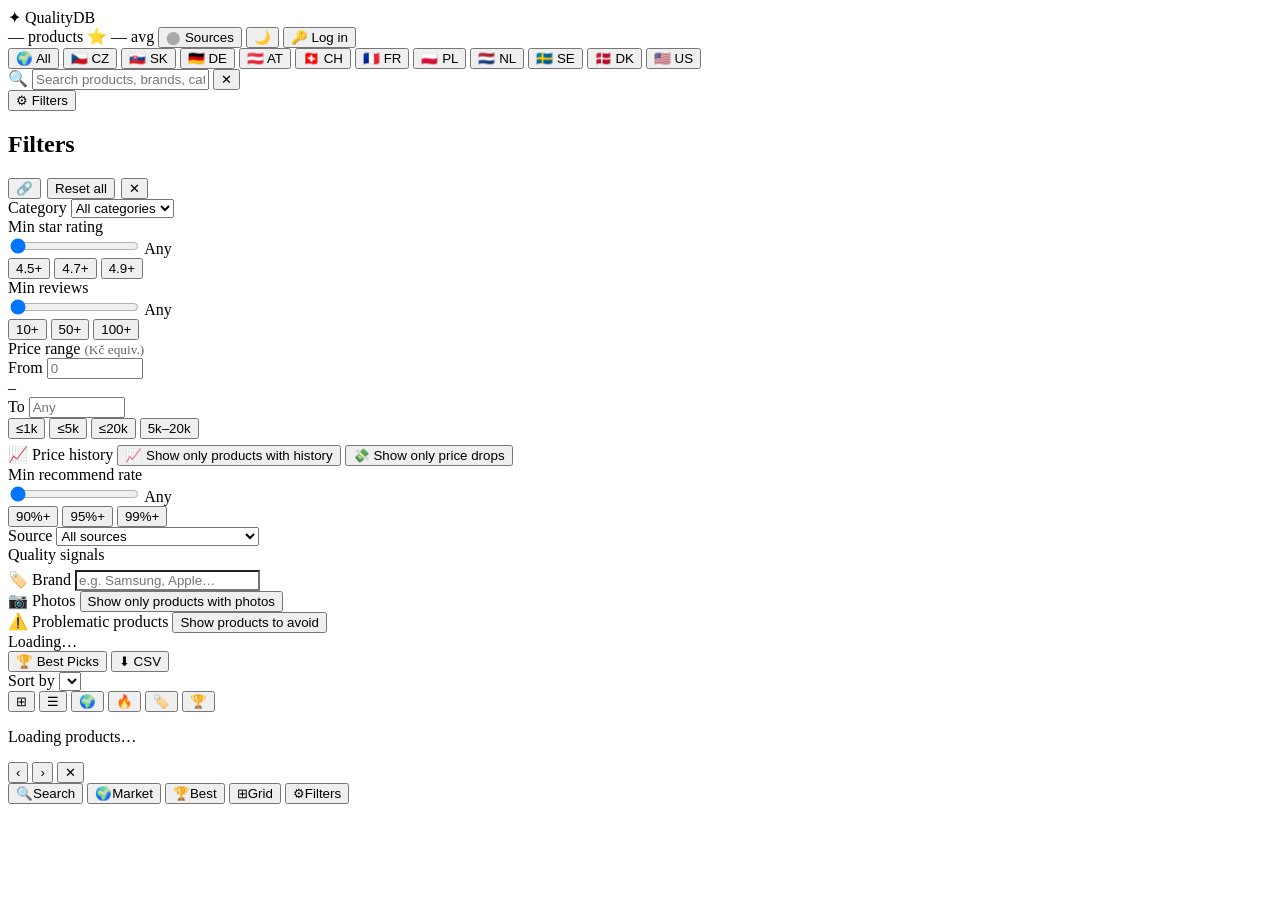
==== commit cb6b48b6: "Auth hardening, scraper fixes and FR extraction scripts Lands work that had accumulated uncommitted " ====
--- a/QualityDB/templates/index.html
+++ b/QualityDB/templates/index.html
@@ -22,8 +22,14 @@
     <div class="header-stats" id="header-stats">
       <span class="stat-pill"><span id="stat-total">—</span> <span data-i18n="statProducts">products</span></span>
       <span class="stat-pill">⭐ <span id="stat-stars">—</span> <span data-i18n="statAvg">avg</span></span>
+      <span class="stat-pill" id="stat-images" title="Products with product photos" style="display:none"></span>
       <button class="stat-pill status-health-btn" id="health-btn" title="Data freshness status">
         <span id="health-indicator" style="color:#aaa">⬤</span> Sources
+      </button>
+      <button class="stat-pill theme-toggle-btn" id="theme-toggle" title="Toggle dark/light mode" aria-label="Toggle dark mode">🌙</button>
+      <button class="stat-pill auth-btn" id="auth-btn" title="Contribute data to Institut Kvality">
+        <span id="auth-btn-icon">🔑</span>
+        <span id="auth-btn-label">Log in</span>
       </button>
     </div>
   </div>
@@ -42,17 +48,38 @@
   </div>
 </div>
 
+<!-- COUNTRY FILTER ROW — one-click market filter, sticky below header -->
+<div class="country-filter-row" id="country-filter-row">
+  <button class="country-pill country-pill-active" data-ctry="">🌍 All</button>
+  <button class="country-pill" data-ctry="CZ">🇨🇿 CZ</button>
+  <button class="country-pill" data-ctry="SK">🇸🇰 SK</button>
+  <button class="country-pill" data-ctry="DE">🇩🇪 DE</button>
+  <button class="country-pill" data-ctry="AT">🇦🇹 AT</button>
+  <button class="country-pill" data-ctry="CH">🇨🇭 CH</button>
+  <button class="country-pill" data-ctry="FR">🇫🇷 FR</button>
+  <button class="country-pill" data-ctry="PL">🇵🇱 PL</button>
+  <button class="country-pill" data-ctry="NL">🇳🇱 NL</button>
+  <button class="country-pill" data-ctry="SE">🇸🇪 SE</button>
+  <button class="country-pill" data-ctry="DK">🇩🇰 DK</button>
+  <button class="country-pill" data-ctry="US">🇺🇸 US</button>
+</div>
+
 <!-- SEARCH BAR -->
 <div class="search-section">
   <div class="search-wrap">
     <div class="search-box">
       <span class="search-icon">🔍</span>
       <input type="text" id="search-input" data-i18n-placeholder="searchPlaceholder"
-             placeholder="Search products, brands, descriptions…" autocomplete="off" />
+             placeholder="Search products, brands, categories… (press / to focus)" autocomplete="off" />
       <button class="search-clear" id="search-clear" title="Clear">✕</button>
     </div>
+    <div id="search-suggestions" class="search-suggestions" style="display:none"></div>
   </div>
 </div>
+
+<!-- CATEGORY QUICK-FILTER PILLS -->
+<div class="cat-pills-row" id="cat-pills-row" style="display:none"></div>
+<div class="cat-pills-row sub-pills-row" id="sub-pills-row" style="display:none"></div>
 
 <!-- MOBILE FILTER TOGGLE -->
 <button class="mobile-filter-btn" id="mobile-filter-btn">
@@ -69,7 +96,8 @@
   <aside class="sidebar" id="sidebar">
     <div class="sidebar-header">
       <h2 data-i18n="filtersTitle">Filters</h2>
-      <div style="display:flex;gap:8px;align-items:center;">
+      <div style="display:flex;gap:6px;align-items:center;">
+        <button class="share-btn" id="share-filters" title="Copy link to current filters">🔗</button>
         <button class="reset-btn" id="reset-filters" data-i18n="resetAll">Reset all</button>
         <button class="sidebar-close-btn" id="sidebar-close">✕</button>
       </div>
@@ -126,6 +154,44 @@
         <input type="range" id="filter-reviews" min="0" max="500" step="5" value="0" />
         <span class="range-value" id="reviews-val">Any</span>
       </div>
+      <div class="star-quick">
+        <button class="star-btn" data-reviews="10">10+</button>
+        <button class="star-btn" data-reviews="50">50+</button>
+        <button class="star-btn" data-reviews="100">100+</button>
+      </div>
+    </div>
+
+    <!-- Price range (min + max) -->
+    <div class="filter-group" id="price-filter-group">
+      <label class="filter-label">Price range <small style="opacity:.6;font-weight:400">(Kč equiv.)</small></label>
+      <div class="price-range-row">
+        <div class="price-input-wrap">
+          <span class="price-input-label">From</span>
+          <input type="number" id="filter-min-price" class="price-number-input" min="0" max="10000000" step="100" placeholder="0" />
+        </div>
+        <span class="price-range-dash">–</span>
+        <div class="price-input-wrap">
+          <span class="price-input-label">To</span>
+          <input type="number" id="filter-max-price" class="price-number-input" min="0" max="10000000" step="100" placeholder="Any" />
+        </div>
+      </div>
+      <div class="star-quick">
+        <button class="star-btn" data-price-preset="0,1000">≤1k</button>
+        <button class="star-btn" data-price-preset="0,5000">≤5k</button>
+        <button class="star-btn" data-price-preset="0,20000">≤20k</button>
+        <button class="star-btn" data-price-preset="5000,20000">5k–20k</button>
+      </div>
+    </div>
+
+    <!-- Has price history -->
+    <div class="filter-group">
+      <label class="filter-label">📈 Price history</label>
+      <button id="history-toggle" class="avoid-btn" data-active="0">
+        📈 Show only products with history
+      </button>
+      <button id="price-drop-toggle" class="avoid-btn" data-active="0" style="margin-top:6px">
+        💸 Show only price drops
+      </button>
     </div>
 
     <!-- Min Recommend Rate -->
@@ -135,6 +201,11 @@
         <input type="range" id="filter-recommend" min="0" max="100" step="1" value="0" />
         <span class="range-value" id="recommend-val">Any</span>
       </div>
+      <div class="star-quick">
+        <button class="star-btn" data-rec="90">90%+</button>
+        <button class="star-btn" data-rec="95">95%+</button>
+        <button class="star-btn" data-rec="99">99%+</button>
+      </div>
     </div>
 
     <!-- Source -->
@@ -143,29 +214,48 @@
       <select id="filter-source" class="filter-select">
         <option value="">All sources</option>
         <optgroup label="🇨🇿 Czech Republic">
-          <option value="alza"      data-market="CZ">Alza.cz</option>
-          <option value="heureka"   data-market="CZ">Heureka.cz</option>
-          <option value="zbozi"     data-market="CZ">Zbozi.cz</option>          <option value="datart"    data-market="CZ">Datart.cz</option>
+          <option value="alza.cz"    data-market="CZ">Alza.cz</option>
+          <option value="heureka.cz" data-market="CZ">Heureka.cz</option>
+          <option value="zbozi.cz"   data-market="CZ">Zbozi.cz</option>
+          <option value="datart.cz"  data-market="CZ">Datart.cz</option>
+          <option value="planeo.cz"  data-market="CZ">Planeo.cz</option>
         </optgroup>
         <optgroup label="🇸🇰 Slovakia">
-          <option value="heureka_sk" data-market="SK">Heureka.sk</option>
-        </optgroup>
-        <optgroup label="🇩🇪 Germany">          <option value="otto"      data-market="DE">Otto.de</option>
-          <option value="amazon"    data-market="DE">Amazon.de</option>
-          <option value="conrad"    data-market="DE">Conrad.de</option>
+          <option value="heureka.sk" data-market="SK">Heureka.sk</option>
+        </optgroup>
+        <optgroup label="🇩🇪 Germany">
+          <option value="amazon_de"     data-market="DE">Amazon.de</option>
+          <option value="otto_de"       data-market="DE">Otto.de</option>
+          <option value="saturn_de"     data-market="DE">Saturn.de</option>
+          <option value="mediamarkt"    data-market="DE">MediaMarkt</option>
+          <option value="testberichte"  data-market="DE">Testberichte.de</option>
+          <option value="conrad"        data-market="DE">Conrad.de</option>
+        </optgroup>
+        <optgroup label="🇦🇹 Austria">
+          <option value="geizhals"      data-market="AT">Geizhals.at</option>
+        </optgroup>
+        <optgroup label="🇨🇭 Switzerland">
+          <option value="digitec"       data-market="CH">Digitec.ch</option>
         </optgroup>
         <optgroup label="🇫🇷 France">
-          <option value="fnac"      data-market="FR">Fnac.fr</option>
-          <option value="fr_ir"     data-market="FR">Indice de Réparabilité (Gov)</option>
+          <option value="fnac"          data-market="FR">Fnac.fr</option>
+          <option value="fr_ir"         data-market="FR">Indice de Réparabilité (Gov)</option>
         </optgroup>
         <optgroup label="🇵🇱 Poland">
-          <option value="ceneo"     data-market="PL">Ceneo.pl</option>
+          <option value="ceneo"         data-market="PL">Ceneo.pl</option>
         </optgroup>
         <optgroup label="🇳🇱 Netherlands">
-          <option value="coolblue" data-market="NL">Coolblue.nl</option>
+          <option value="coolblue"      data-market="NL">Coolblue.nl</option>
+        </optgroup>
+        <optgroup label="🇸🇪 Sweden">
+          <option value="prisjakt"      data-market="SE">Prisjakt.nu</option>
+          <option value="pricerunner_se" data-market="SE">PriceRunner.se</option>
+        </optgroup>
+        <optgroup label="🇩🇰 Denmark">
+          <option value="pricerunner"   data-market="DK">PriceRunner.dk</option>
         </optgroup>
         <optgroup label="🌐 Global">
-          <option value="amazon_us" data-market="US">Amazon.com (US)</option>
+          <option value="amazon_us"     data-market="US">Amazon.com (US)</option>
         </optgroup>
       </select>
     </div>
@@ -177,6 +267,23 @@
         <button id="kw-clear-btn" class="kw-clear-btn" style="display:none" title="Clear filter">✕ Clear</button>
       </div>
       <div class="kw-filter-pills" id="kw-filter-pills"></div>
+    </div>
+
+    <!-- Brand filter -->
+    <div class="filter-group">
+      <label class="filter-label">🏷️ Brand</label>
+      <input type="text" id="filter-brand" class="filter-select" placeholder="e.g. Samsung, Apple…"
+             list="brand-autocomplete" spellcheck="false"
+             style="cursor:text;background-image:none;padding-right:10px" />
+      <datalist id="brand-autocomplete"></datalist>
+    </div>
+
+    <!-- With photos only -->
+    <div class="filter-group">
+      <label class="filter-label">📷 Photos</label>
+      <button id="photos-toggle" class="avoid-btn" data-active="0">
+        Show only products with photos
+      </button>
     </div>
 
     <!-- Products to avoid -->
@@ -196,7 +303,11 @@
 
     <!-- TOOLBAR -->
     <div class="toolbar">
-      <div class="results-info" id="results-info">Loading…</div>
+      <div class="toolbar-left">
+        <div class="results-info" id="results-info">Loading…</div>
+        <button class="best-picks-btn" id="best-picks-btn" title="Top-rated products (≥93% recommend, ≥20 reviews)">🏆 Best Picks</button>
+        <button class="export-btn" id="export-csv-btn" title="Download visible results as CSV">⬇ CSV</button>
+      </div>
       <div class="toolbar-right">
         <label class="sort-label" data-i18n="sortBy">Sort by</label>
         <select id="sort-by" class="filter-select sort-select">
@@ -206,10 +317,15 @@
           <button class="view-btn active" id="view-grid" title="Grid view">⊞</button>
           <button class="view-btn" id="view-list" title="List view">☰</button>
           <button class="view-btn" id="view-cross-market" title="Cross-market comparison">🌍</button>
-          <button class="view-btn" id="view-movers" title="Biggest rating changes">📈</button>
-        </div>
-      </div>
-    </div>
+          <button class="view-btn" id="view-movers" title="Trending: products with the biggest price / rating / review changes vs N days ago">🔥</button>
+          <button class="view-btn" id="view-brands" title="Brand leaderboard — average ratings across all brands">🏷️</button>
+          <button class="view-btn" id="view-top-picks" title="Best products by category">🏆</button>
+        </div>
+      </div>
+    </div>
+
+    <!-- ACTIVE FILTERS BAR -->
+    <div id="active-filters-bar" style="display:none"></div>
 
     <!-- PRODUCT GRID -->
     <div class="product-grid" id="product-grid">
@@ -222,33 +338,64 @@
     <!-- PAGINATION -->
     <div class="pagination" id="pagination"></div>
 
+    <!-- LOAD MORE -->
+    <div class="load-more-wrap">
+      <button id="load-more-btn" class="load-more-btn" style="display:none" onclick="loadMoreProducts()">Load more</button>
+    </div>
+
     <!-- MOVERS VIEW (hidden by default, toggled by toolbar button) -->
     <div id="movers-panel" style="display:none">
       <div class="movers-toolbar">
-        <span class="movers-title">📈 Biggest Rating Changes</span>
+        <span class="movers-title">🔥 Trending Changes</span>
         <select id="movers-metric" class="filter-select" title="Metric to compare">
           <option value="recommend">Recommend rate</option>
           <option value="stars">Star rating</option>
           <option value="price">Price (CZK)</option>
         </select>
-        <select id="movers-days" class="filter-select" title="Comparison window">
-          <option value="7">vs. 1 week ago</option>
-          <option value="14">vs. 2 weeks ago</option>
-          <option value="24" selected>vs. ~1 month ago</option>
-          <option value="30">vs. 30 days ago</option>
-          <option value="60">vs. 60 days ago</option>
-          <option value="90">vs. 90 days ago</option>
+        <select id="movers-days" class="filter-select" title="Min. tracking age — only show products tracked for at least this long">
+          <option value="3">tracked ≥ 3 days</option>
+          <option value="7" selected>tracked ≥ 1 week</option>
+          <option value="14">tracked ≥ 2 weeks</option>
+          <option value="30">tracked ≥ 1 month</option>
+          <option value="60">tracked ≥ 2 months</option>
         </select>
         <button id="movers-refresh-btn" class="star-btn" style="padding:4px 12px">Refresh</button>
         <span id="movers-status" style="font-size:0.8em;color:#888"></span>
       </div>
       <div id="movers-grid"></div>
+    </div>
+
+    <!-- BRANDS VIEW (hidden by default, toggled by toolbar button) -->
+    <div id="brands-panel" style="display:none">
+      <div class="brands-toolbar">
+        <span class="brands-title">🏷️ Brand Leaderboard</span>
+        <div class="brands-controls">
+          <label style="font-size:0.85em;color:#888">Min products:</label>
+          <select id="brands-min-products" class="filter-select" style="width:auto">
+            <option value="1">1+</option>
+            <option value="3" selected>3+</option>
+            <option value="10">10+</option>
+            <option value="25">25+</option>
+            <option value="50">50+</option>
+          </select>
+          <input type="text" id="brands-search" class="search-box" placeholder="Filter brands…"
+                 style="padding:4px 10px;width:180px;font-size:0.85em;border:1px solid #333;border-radius:6px;background:#1a1a1a;color:#e0e0e0" />
+        </div>
+        <span id="brands-status" style="font-size:0.8em;color:#888"></span>
+      </div>
+      <div id="brands-grid"></div>
     </div>
 
     <!-- CROSS-MARKET VIEW (hidden by default, toggled by toolbar button) -->
     <div id="cross-market-panel" style="display:none">
       <div class="cross-market-toolbar">
         <span class="cross-market-title">🌍 Cross-Market Product Matches</span>
+        <div class="cm-quality-chips" id="cm-quality-chips">
+          <button class="cm-qchip active" data-thresh="0">All</button>
+          <button class="cm-qchip" data-thresh="90">90%+</button>
+          <button class="cm-qchip" data-thresh="93">93%+</button>
+          <button class="cm-qchip" data-thresh="97">97%+</button>
+        </div>
         <select id="cm-min-markets" class="filter-select" title="Minimum markets">
           <option value="2">2+ markets</option>
           <option value="3">3+ markets</option>
@@ -259,13 +406,281 @@
       <div id="cross-market-grid"></div>
     </div>
 
+    <!-- TOP-PICKS PANEL (hidden by default, toggled by toolbar button) -->
+    <div id="top-picks-panel" style="display:none">
+      <div class="top-picks-toolbar">
+        <span class="top-picks-title">🏆 Best Products by Category</span>
+        <div class="tp-quality-chips" id="tp-quality-chips">
+          <button class="cm-qchip active" data-thresh="93" data-reviews="20">93%+</button>
+          <button class="cm-qchip" data-thresh="95" data-reviews="20">95%+</button>
+          <button class="cm-qchip" data-thresh="97" data-reviews="20">97%+</button>
+        </div>
+        <button id="tp-refresh-btn" class="star-btn" style="padding:4px 12px">Refresh</button>
+        <span id="tp-status" style="font-size:0.8em;color:#888"></span>
+      </div>
+      <div id="top-picks-grid"></div>
+    </div>
+
   </main>
+</div>
+
+<!-- AUTH MODAL -->
+<div class="modal-overlay" id="auth-modal-overlay" style="display:none">
+  <div class="modal auth-modal" id="auth-modal">
+    <button class="modal-close" id="auth-modal-close">✕</button>
+    <div class="auth-modal-content">
+
+      <!-- Tab switcher -->
+      <div class="auth-tabs">
+        <button class="auth-tab active" id="tab-login">Log in</button>
+        <button class="auth-tab" id="tab-register">Join Institut Kvality</button>
+        <a href="https://institutkvality.vercel.app/en/contribute" target="_blank" rel="noopener"
+           class="auth-tab auth-tab-external" style="margin-left:auto;font-size:0.8em;color:#888;text-decoration:none;display:flex;align-items:center;gap:4px">
+          institutkvality.cz ↗
+        </a>
+      </div>
+
+      <!-- LOGIN FORM -->
+      <form id="login-form" class="auth-form">
+        <h2 class="auth-title">Welcome back</h2>
+        <div class="auth-field">
+          <label>Email</label>
+          <input type="email" id="login-email" autocomplete="email" placeholder="you@example.com" required />
+        </div>
+        <div class="auth-field">
+          <label>Password</label>
+          <input type="password" id="login-password" autocomplete="current-password" placeholder="••••••••" required />
+        </div>
+        <div style="text-align:right;margin-top:-4px;margin-bottom:8px">
+          <button type="button" id="forgot-pw-link" style="background:none;border:none;color:var(--accent);font-size:0.8em;cursor:pointer;padding:0;text-decoration:underline">
+            Forgot password?
+          </button>
+        </div>
+        <div class="auth-error" id="login-error"></div>
+        <button type="submit" class="auth-submit" id="login-submit">Log in</button>
+      </form>
+
+      <!-- FORGOT PASSWORD FORM -->
+      <div id="forgot-pw-form" class="auth-form" style="display:none">
+        <h2 class="auth-title">Reset password</h2>
+        <p class="auth-subtitle">Enter your email and we'll send a 6-digit code to set a new password.</p>
+        <!-- Step 1: enter email -->
+        <div id="forgot-step-email">
+          <div class="auth-field">
+            <label>Email</label>
+            <input type="email" id="forgot-email" autocomplete="email" placeholder="you@example.com" />
+          </div>
+          <div class="auth-error" id="forgot-error"></div>
+          <button type="button" class="auth-submit" id="forgot-send-btn">Send reset code</button>
+        </div>
+        <!-- Step 2: enter code + new password -->
+        <div id="forgot-step-code" style="display:none">
+          <div class="auth-field">
+            <label>6-digit code <span class="auth-hint">(check your email)</span></label>
+            <input type="text" id="forgot-code" inputmode="numeric" maxlength="6" placeholder="123456" autocomplete="one-time-code" />
+          </div>
+          <div class="auth-field">
+            <label>New password <span class="auth-hint">(min 8 characters)</span></label>
+            <input type="password" id="forgot-new-pw" autocomplete="new-password" placeholder="••••••••" minlength="8" />
+          </div>
+          <div class="auth-error" id="forgot-code-error"></div>
+          <button type="button" class="auth-submit" id="forgot-reset-btn">Set new password</button>
+        </div>
+        <div style="text-align:center;margin-top:12px">
+          <button type="button" id="back-to-login" style="background:none;border:none;color:var(--accent);font-size:0.8em;cursor:pointer;padding:0;text-decoration:underline">
+            ← Back to login
+          </button>
+        </div>
+      </div>
+
+      <!-- REGISTER FORM -->
+      <form id="register-form" class="auth-form" style="display:none">
+        <h2 class="auth-title">Create your research account</h2>
+        <p class="auth-subtitle">Join the distributed quality-data network. Your contributions help build
+        an open, crowd-verified product database — independent of any retailer.</p>
+
+        <div class="auth-field">
+          <label>Email</label>
+          <input type="email" id="reg-email" autocomplete="email" placeholder="you@example.com" required />
+        </div>
+        <div class="auth-field">
+          <label>Password <span class="auth-hint">(min 8 characters)</span></label>
+          <input type="password" id="reg-password" autocomplete="new-password" placeholder="••••••••" required minlength="8" />
+        </div>
+        <div class="auth-field">
+          <label>Country <span class="auth-hint">(determines which sources you can contribute)</span></label>
+          <select id="reg-country" required>
+            <option value="">— select —</option>
+            <option value="CZ">🇨🇿 Czech Republic</option>
+            <option value="SK">🇸🇰 Slovakia</option>
+            <option value="DE">🇩🇪 Germany</option>
+            <option value="AT">🇦🇹 Austria</option>
+            <option value="CH">🇨🇭 Switzerland</option>
+            <option value="FR">🇫🇷 France</option>
+            <option value="PL">🇵🇱 Poland</option>
+            <option value="NL">🇳🇱 Netherlands</option>
+            <option value="SE">🇸🇪 Sweden</option>
+            <option value="DK">🇩🇰 Denmark</option>
+            <option value="US">🇺🇸 United States</option>
+            <option value="GB">🇬🇧 United Kingdom</option>
+          </select>
+        </div>
+
+        <div class="auth-research-questions">
+          <p class="auth-research-intro">Three quick research questions — helps us understand who is building this database:</p>
+
+          <div class="auth-field">
+            <label>1. What is your primary reason for researching product quality?</label>
+            <select id="reg-q1" required>
+              <option value="">— select —</option>
+              <option value="Informed purchase decisions">Making more informed purchase decisions</option>
+              <option value="Avoid planned obsolescence">I want to avoid planned obsolescence</option>
+              <option value="Academic or professional research">Academic / professional research</option>
+              <option value="Environmental & sustainability concerns">Environmental and sustainability concerns</option>
+              <option value="Help others find reliable products">Help others find reliable products</option>
+              <option value="Repairability interest">Interested in product repairability</option>
+              <option value="Other">Other</option>
+            </select>
+          </div>
+
+          <div class="auth-field">
+            <label>2. Which product categories are most affected by planned obsolescence?</label>
+            <div class="auth-checkbox-group" id="reg-q2-group">
+              <label class="auth-checkbox-item"><input type="checkbox" value="Smartphones" /> 📱 Smartphones</label>
+              <label class="auth-checkbox-item"><input type="checkbox" value="Printers" /> 🖨 Printers &amp; ink</label>
+              <label class="auth-checkbox-item"><input type="checkbox" value="Household appliances" /> 🏠 Household appliances</label>
+              <label class="auth-checkbox-item"><input type="checkbox" value="Laptops" /> 💻 Laptops</label>
+              <label class="auth-checkbox-item"><input type="checkbox" value="Headphones" /> 🎧 Headphones &amp; earbuds</label>
+              <label class="auth-checkbox-item"><input type="checkbox" value="Batteries" /> 🔋 Batteries &amp; chargers</label>
+              <label class="auth-checkbox-item"><input type="checkbox" value="Smart home devices" /> 💡 Smart home devices</label>
+              <label class="auth-checkbox-item"><input type="checkbox" value="Cameras" /> 📷 Cameras</label>
+            </div>
+          </div>
+
+          <div class="auth-field">
+            <label>3. How do you currently discover high-quality products?</label>
+            <select id="reg-q3" required>
+              <option value="">— select —</option>
+              <option value="Word of mouth">Word of mouth / recommendations</option>
+              <option value="Online reviews">Online consumer reviews</option>
+              <option value="Specialist forums">Specialist forums or communities</option>
+              <option value="Consumer test magazines">Consumer test magazines (Which?, Stiftung Warentest…)</option>
+              <option value="Price comparison sites">Price comparison sites</option>
+              <option value="Expert blogs or YouTube">Expert blogs or YouTube</option>
+              <option value="Trial and error">Trial and error</option>
+              <option value="Other">Other</option>
+            </select>
+          </div>
+        </div>
+
+        <div class="auth-error" id="reg-error"></div>
+        <button type="submit" class="auth-submit" id="reg-submit">Create account &amp; join</button>
+      </form>
+
+      <!-- LOGGED-IN STATE -->
+      <div id="user-panel" class="user-panel" style="display:none">
+        <div class="user-welcome">
+          <span class="user-avatar">👤</span>
+          <div>
+            <div class="user-email" id="user-email"></div>
+            <div class="user-country" id="user-country"></div>
+          </div>
+        </div>
+        <div class="user-stats">
+          <div class="user-stat">
+            <span class="user-stat-val" id="user-contrib-count">—</span>
+            <span class="user-stat-label">contributions</span>
+          </div>
+          <div class="user-stat">
+            <span class="user-stat-val" id="contrib-total-staged">—</span>
+            <span class="user-stat-label">staged globally</span>
+          </div>
+          <div class="user-stat">
+            <span class="user-stat-val" id="contrib-total-merged">—</span>
+            <span class="user-stat-label">merged to DB</span>
+          </div>
+        </div>
+        <!-- BOOKMARKLET SECTION -->
+        <div class="bookmarklet-section">
+          <h3 class="bm-heading">🔖 Přidejte skener do záložek</h3>
+          <p class="bm-sub">Přetáhněte zelené tlačítko do záložkové lišty v prohlížeči. Stačí jednou.</p>
+
+          <div class="bm-step">
+            <span class="bm-step-num">1</span>
+            <div class="bm-step-body">
+              <strong>Přetáhněte toto tlačítko do záložkové lišty:</strong>
+              <p class="bm-hint">💡 Nejprve zobrazte lištu záložek: <kbd>Ctrl+Shift+B</kbd> (Win) nebo <kbd>⌘+Shift+B</kbd> (Mac). Pod adresním řádkem se zobrazí lišta.</p>
+              <a id="bm-drag-btn" class="bm-drag-btn" href="#" onclick="return false;" title="Přetáhněte do záložkové lišty v prohlížeči">🔬 IKOR Skener</a>
+              <p class="bm-fallback">Nejde přetáhnout? Klikněte pravým tlačítkem na zelené tlačítko → „Přidat záložku".</p>
+            </div>
+          </div>
+
+          <div class="bm-step">
+            <span class="bm-step-num">2</span>
+            <div class="bm-step-body">
+              <strong>🛍️ Jděte na e-shop a otevřete libovolnou kategorii:</strong>
+              <div class="bm-links">
+                <a href="https://www.heureka.cz" target="_blank" rel="noopener">🇨🇿 Heureka.cz →</a>
+                <a href="https://www.heureka.sk" target="_blank" rel="noopener">🇸🇰 Heureka.sk →</a>
+                <a href="https://www.alza.cz" target="_blank" rel="noopener">🇨🇿 Alza.cz →</a>
+                <a href="https://www.zbozi.cz" target="_blank" rel="noopener">🇨🇿 Zbozi.cz →</a>
+                <a href="https://www.coolblue.nl" target="_blank" rel="noopener">🇳🇱 Coolblue.nl →</a>
+                <a href="https://www.idealo.de" target="_blank" rel="noopener">🇩🇪 Idealo.de →</a>
+                <a href="https://www.fnac.com" target="_blank" rel="noopener">🇫🇷 Fnac.com →</a>
+              </div>
+              <p class="bm-hint">Musíte být na stránce s výpisem produktů (např. Smartphony, Notebooky, Pračky).</p>
+            </div>
+          </div>
+
+          <div class="bm-step">
+            <span class="bm-step-num">3</span>
+            <div class="bm-step-body">
+              <strong>✅ Klikněte na záložku <em>IKOR Skener</em></strong>
+              <p class="bm-hint">Zobrazí se okno: „Nalezeno X produktů — přispět?" Klikněte Přispět — hotovo! Trvá ~2 sekundy.</p>
+            </div>
+          </div>
+
+          <p class="bm-supported">Podporuje: <strong>Heureka.cz</strong> · <strong>Heureka.sk</strong> · <strong>Alza.cz</strong> · <strong>Zbozi.cz</strong> · <strong>Coolblue.nl</strong> · <strong>Idealo.de</strong> · <strong>Fnac.com</strong></p>
+        </div>
+
+        <!-- ADVANCED: Python CLI (collapsed) -->
+        <details class="bm-advanced">
+          <summary>⚙ Pokročilé — Python skener</summary>
+          <div class="user-download-section">
+            <p style="font-size:0.82em;color:var(--text2);margin-bottom:8px">Spusťte lokálně pro hromadný sběr dat:</p>
+            <div class="user-token-box">
+              <code id="contrib-cmd">python3 contrib_scraper.py --scanner-token <span id="user-token-display">…</span></code>
+              <button class="copy-token-btn" id="copy-token-btn" title="Copy to clipboard">📋</button>
+            </div>
+            <a href="/static/contrib_scraper.py" download class="download-btn">⬇ Download contrib_scraper.py</a>
+          </div>
+        </details>
+
+        <!-- Admin: force-merge staged contributions (bypasses 3-user threshold) -->
+        <div id="admin-contribution-actions" style="display:none;margin-top:8px;padding-top:8px;border-top:1px solid var(--border)">
+          <button id="force-merge-btn" style="font-size:0.78em;background:none;border:1px solid var(--border);
+            border-radius:6px;padding:4px 10px;color:var(--text2);cursor:pointer;transition:all var(--transition)"
+            title="Push your staged contributions into the main database (admin only)">
+            ⚡ Merge my staged contributions
+          </button>
+          <span id="force-merge-result" style="font-size:0.78em;color:var(--text2);margin-left:8px"></span>
+        </div>
+
+        <button class="auth-logout-btn" id="auth-logout">Log out</button>
+      </div>
+
+    </div>
+  </div>
 </div>
 
 <!-- PRODUCT DETAIL MODAL -->
 <div class="modal-overlay" id="modal-overlay">
   <div class="modal" id="modal">
-    <button class="modal-close" id="modal-close">✕</button>
+    <div class="modal-nav-bar">
+      <button class="modal-nav-btn" id="modal-prev" title="Previous product (← arrow key)" onclick="navigateModal(-1)">‹</button>
+      <button class="modal-nav-btn" id="modal-next" title="Next product (→ arrow key)" onclick="navigateModal(1)">›</button>
+      <button class="modal-close" id="modal-close">✕</button>
+    </div>
     <div class="modal-content" id="modal-content"></div>
     <div class="modal-history" id="modal-history" style="display:none">
       <div class="modal-history-title">📈 Rating history</div>
@@ -274,6 +689,15 @@
   </div>
 </div>
 
+<!-- MOBILE BOTTOM NAV (only visible ≤900px — replaces floating filter button) -->
+<nav class="mobile-bottom-nav" id="mobile-bottom-nav">
+  <button class="mbn-btn" id="mbn-search"  aria-label="Search">🔍<span>Search</span></button>
+  <button class="mbn-btn" id="mbn-country" aria-label="Market">🌍<span id="mbn-country-label">Market</span></button>
+  <button class="mbn-btn" id="mbn-picks"   aria-label="Best Picks">🏆<span>Best</span></button>
+  <button class="mbn-btn" id="mbn-view"    aria-label="View">⊞<span id="mbn-view-label">Grid</span></button>
+  <button class="mbn-btn" id="mbn-filters" aria-label="Filters">⚙<span>Filters</span></button>
+</nav>
+
 <script src="/static/app.js"></script>
 </body>
 </html>
